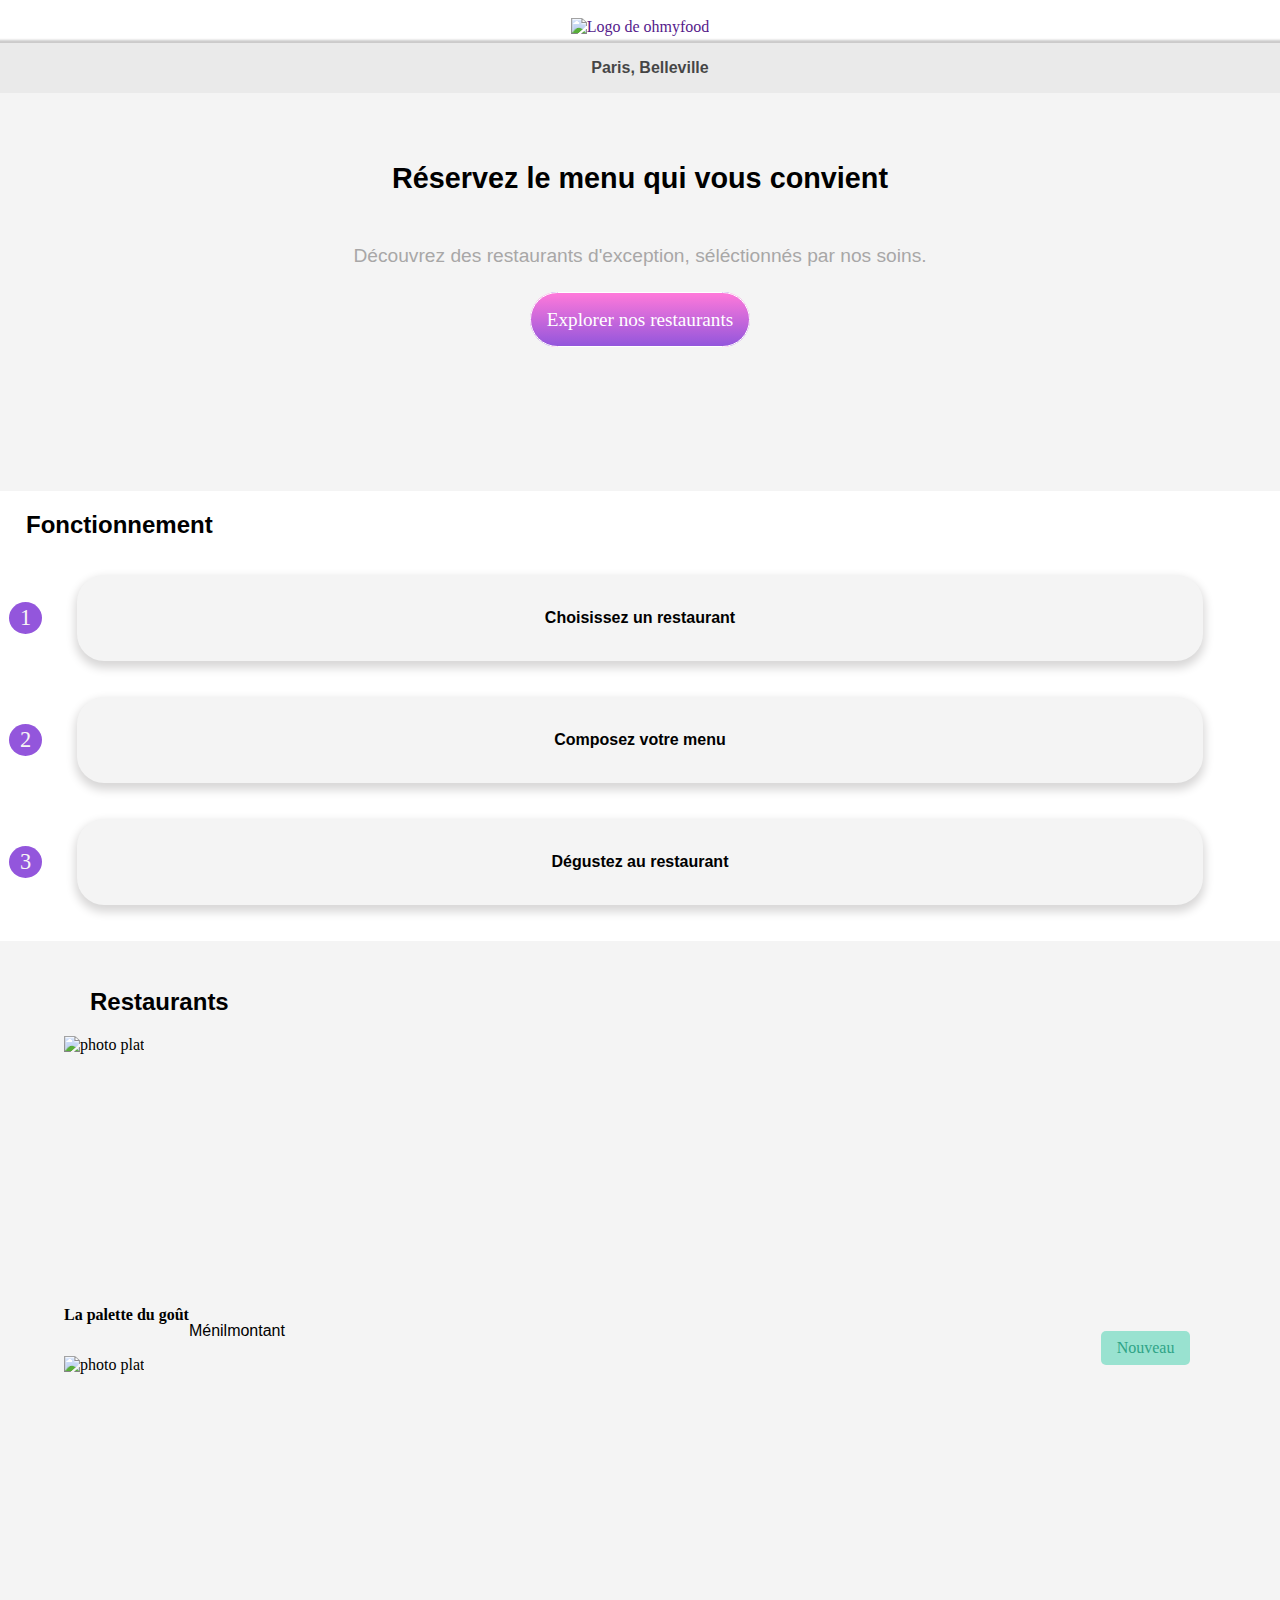
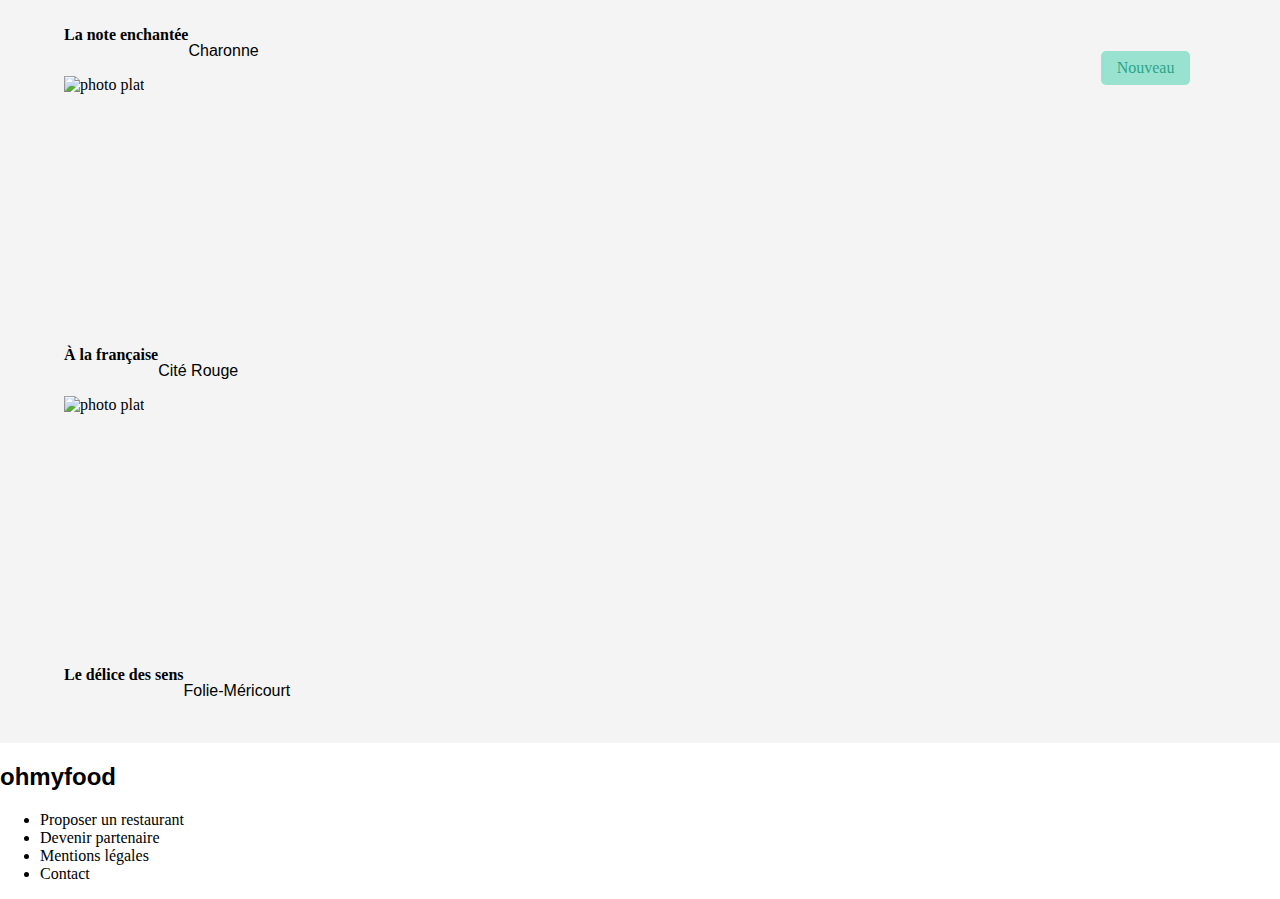
==== index.html @ 2c15b379 "working on accueil" ====
<!DOCTYPE html>
<html lang="fr">
    <head>
        <meta charset="utf-8" />
        <link rel="stylesheet" href="https://cdnjs.cloudflare.com/ajax/libs/font-awesome/5.15.3/css/all.min.css" integrity="sha512-iBBXm8fW90+nuLcSKlbmrPcLa0OT92xO1BIsZ+ywDWZCvqsWgccV3gFoRBv0z+8dLJgyAHIhR35VZc2oM/gI1w==" crossorigin="anonymous"/>
        <link rel="stylesheet" href="styles/styles.css"/>
        <meta name="viewport" content="width=device-width, initial-scale=1.0" />
        <title>ohmyfood</title>
    </head>

                <!-- Logo -->
    <body>
        <div id="container">
            <header>
                <a href="">
                    <div id="logo">
                        <img src="img/ohmyfood@2x.svg" alt="Logo de ohmyfood" />
                    </div>
                </a>
            </header>

            <article id="article1">
                <div id="gps">
                    <i class="fas fa-map-marker-alt"></i>
                    <p>Paris, Belleville</p>
                </div>
                <div id="article1-bloc">
                    <h2>Réservez le menu qui vous convient</h2>
                    <p>Découvrez des restaurants d'exception, séléctionnés par nos soins.</p>
                    <a href="#"><span>Explorer nos restaurants</span></a>
                </div>
            </article>

                    <!-- Partie Fonctionnement -->

            <article id="article2">
                <h2>Fonctionnement</h2>
                <div id="article2-content">
                    <div class="article2-blocs">
                        <div id="article2-bloc1">
                            <span>1</span>
                            <i class="fas fa-mobile-alt"></i>
                            <p>Choisissez un restaurant</p>
                        </div>

                        <div id="article2-bloc2">
                            <span>2</span>
                            <i class="fas fa-list"></i>
                            <p>Composez votre menu</p>
                        </div>
        
                        <div id="article2-bloc3">
                            <span>3</span>
                            <i class="fas fa-store"></i>
                            <p>Dégustez au restaurant</p>
                        </div>

                    </div>
                </div>
            </article>

                    <!-- Restaurants -->

            <article id= "article3">
                <h2>Restaurants</h2>

                <div id="article3-bloc1">
                    <div class="article3-img">
                        <img src="img/img1.jpg" alt="photo plat">
                    </div>
                    <span>Nouveau</span>
                    <div class="article3-legende">
                        <strong>La palette du goût</strong> 
                        <p>Ménilmontant</p> 
                        <i class="far fa-heart"></i>
                    </div>
                </div>

                <div id="article3-bloc2">
                    <div class="article3-img">
                        <img src="img/img2.jpg" alt="photo plat">
                    </div>
                    <span>Nouveau</span>
                    <div class="article3-legende">
                        <strong>La note enchantée</strong>
                        <p>Charonne</p>
                        <i class="far fa-heart"></i>
                    </div>
                </div>

                <div id="article3-bloc3">
                    <div class="article3-img">
                        <img src="img/img3.jpg" alt="photo plat">
                    </div>
                    <div class="article3-legende">
                        <strong>À la française</strong>
                        <p>Cité Rouge</p>
                        <i class="far fa-heart"></i>
                    </div>
                </div>

                <div id="article3-bloc4">
                    <div class="article3-img">
                        <img src="img/img4.jpg" alt="photo plat">
                    </div>
                    <div class="article3-legende">
                        <strong>Le délice des sens</strong>
                        <p>Folie-Méricourt</p>
                        <i class="far fa-heart"></i>
                    </div>
                </div>
            </article>

                    <!-- Footer -->

            <footer>
                <h2>ohmyfood</h2>
                <ul>
                    <li> Proposer un restaurant</li>
                    <li> Devenir partenaire</li>
                    <li>Mentions légales</li>
                    <li>Contact</li>
                </ul>
            </footer>
        </div>
    </body>
</html>
---- styles/styles.css ----
@font-face
{
    font-family: "Shrikhand";
    src: url('fonts/shrikhand/Shrikhand-Regular.otf') format('truetype');
    font-weight: normal;
    font-style: normal;

    font-family: "Roboto";
    src: url('fonts/roboto/Roboto-Regular.ttf') format('truetype');
    font-weight: normal;
    font-style: normal;
}

h2 /*  logo et titres */
{
    font-family: "Shrikhand", arial, sans-serif;
} 

p /* texte */
{
    font-family: "Roboto", arial, sans-serif;
}

a
{
    text-decoration: none;
}

#logo
{
	margin-top: 2vh;
    text-align: center;
}

body
{
    width: 100%;
    margin: 0;
}

#container
{
    width: 100%;
}

#gps
{
    display: flex;
    justify-content: center;
    background: #EAEAEA;
    font-weight: bold;
    margin-top: 7px;
    box-shadow: 2px 4px 2px 7px #cbcaca;
}

#article1 .fas 
{
    line-height: 48px;
    margin-right: 20px;
}

#article1 p, #article1 .fas
{
    opacity: 0.7;
}

#article1-bloc
{
	background: #f4f4f4;
    padding-top: 20px;
    height: 42vh;
    font-size: 1.2em;
    text-align: center;
}

#article1-bloc h2
{
    padding: 2vw;
}

#article1-bloc p
{
    margin-bottom: 42px;
    color: #898787;
}

#article1-bloc span
{
    border: 1px solid;
    border-radius: 50px;
    padding: 16px;
    background: linear-gradient(0deg, #9356DC, #FF79DA);
    color: white;
}

#article2 h2
{
    margin-left: 26px;
}

#article2-content span 
{
	position: absolute;
	left: 9px;
	background: #9356DC;
	border-radius: 50%;
	color: #f8f5f5;
	font-size: 1.4em;
	padding: 3px 11px 3px 11px;
}

#article2-content .fas
{
	font-size: 1.5em;
	opacity: 0.5;
	left: 17vw;
	position: absolute;
}

#article2-content p
{
    font-weight: bold;
}

#article2-bloc1, #article2-bloc2, #article2-bloc3 
{
	background: #f4f4f4;
	margin: 4vh 6vw;
	padding: 2vh;
	border-radius: 27px;
	display: flex;
	justify-content: center;
	align-items: center;
	cursor: pointer;
	box-shadow: 0px 5px 10px 2px #d8d7d7;
}

#article2-bloc1:hover , #article2-bloc2:hover , #article2-bloc3:hover 
{
	background-color: #e4d5f6;
	box-shadow: 0px 5px 10px 2px #a6a3a3;
}

#article3 
{
    background: #f4f4f4 ;
    padding: 3vh 5vw;
}

#article3 h2
{
    margin-left: 26px;
}

.article3-img
{
    border-top-left-radius: 13px;
    border-top-right-radius: 13px;
    width: 100%;
    height: 30vh;
}

#article3 img
{
    width: 100%;
    height: 100%;
    object-fit: cover;
}

#article3 span
{
   background: #99E2D0;
	position: absolute;
	right: 7%;
	margin-top: 2%;
	color: #2fa487;
	padding: 0.5rem 1rem;
	border-radius: 5px;
}

.article3-legende
{
    display: flex;
}
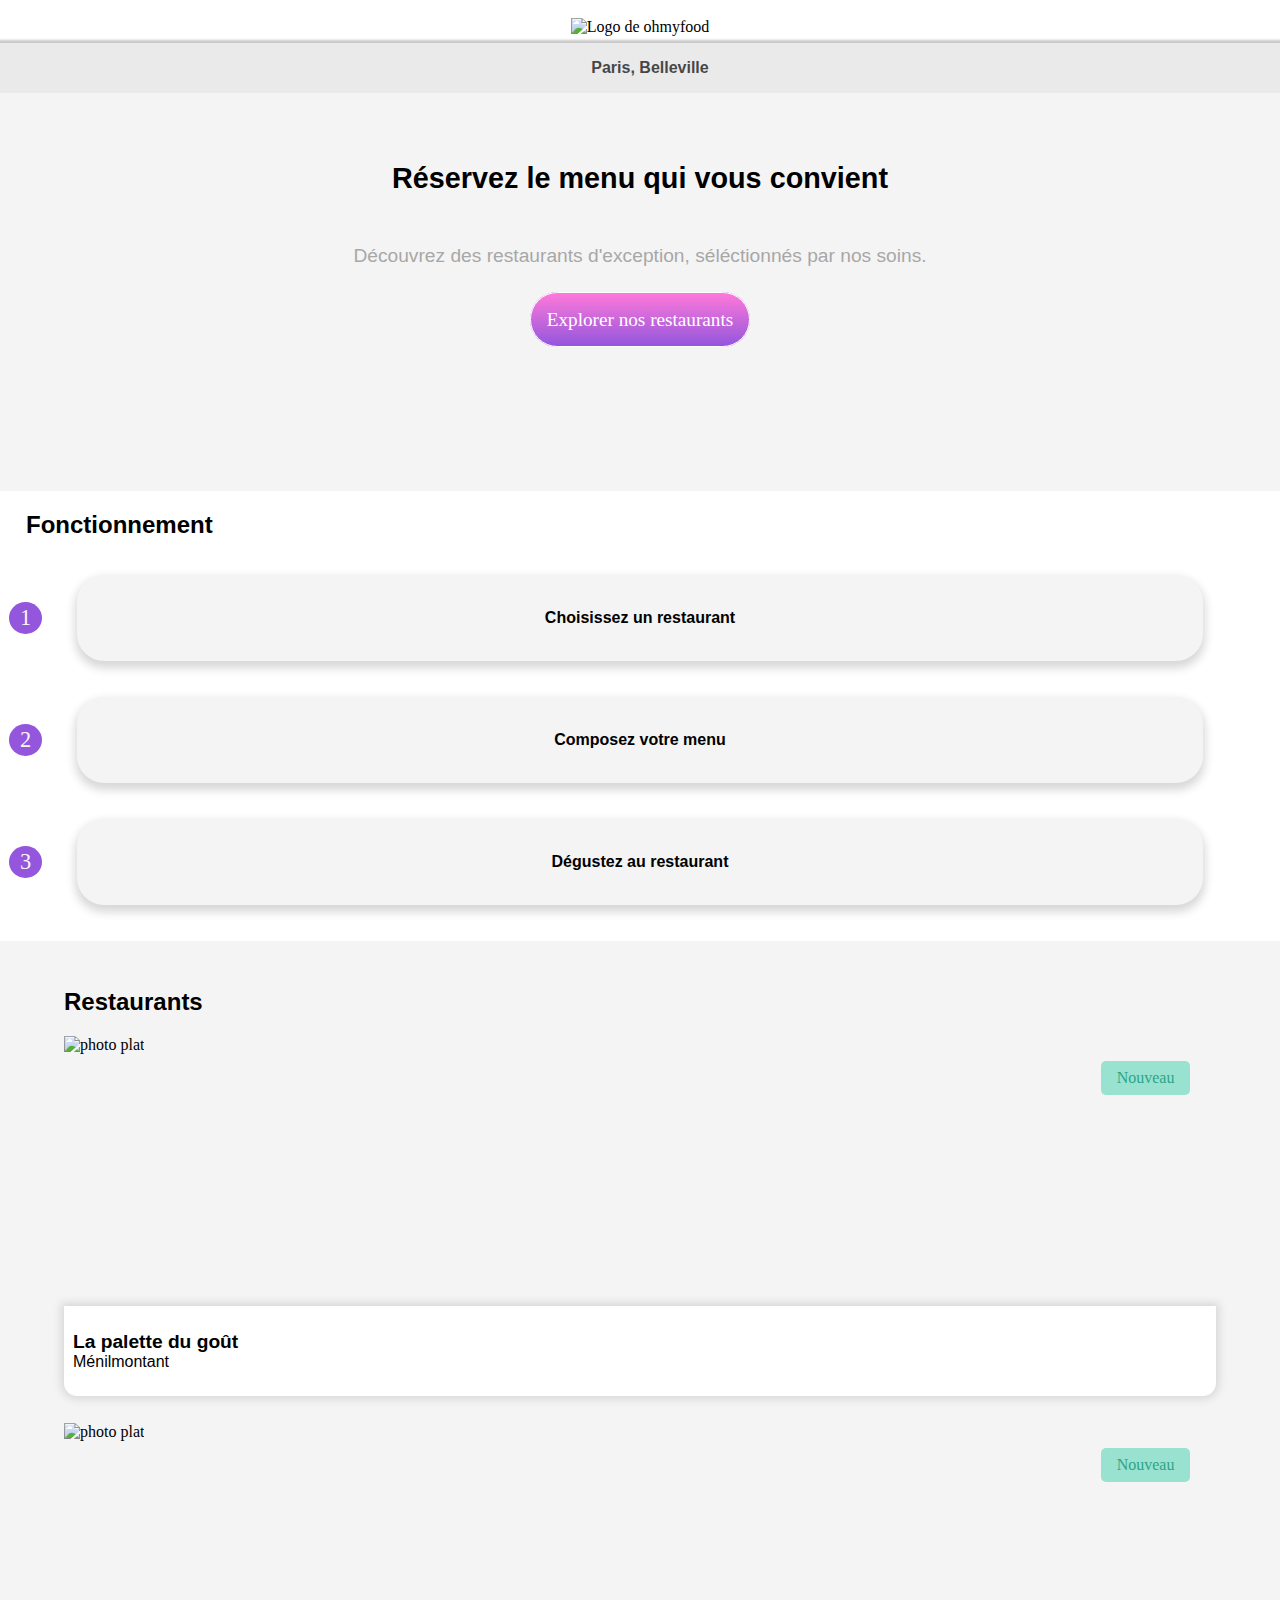
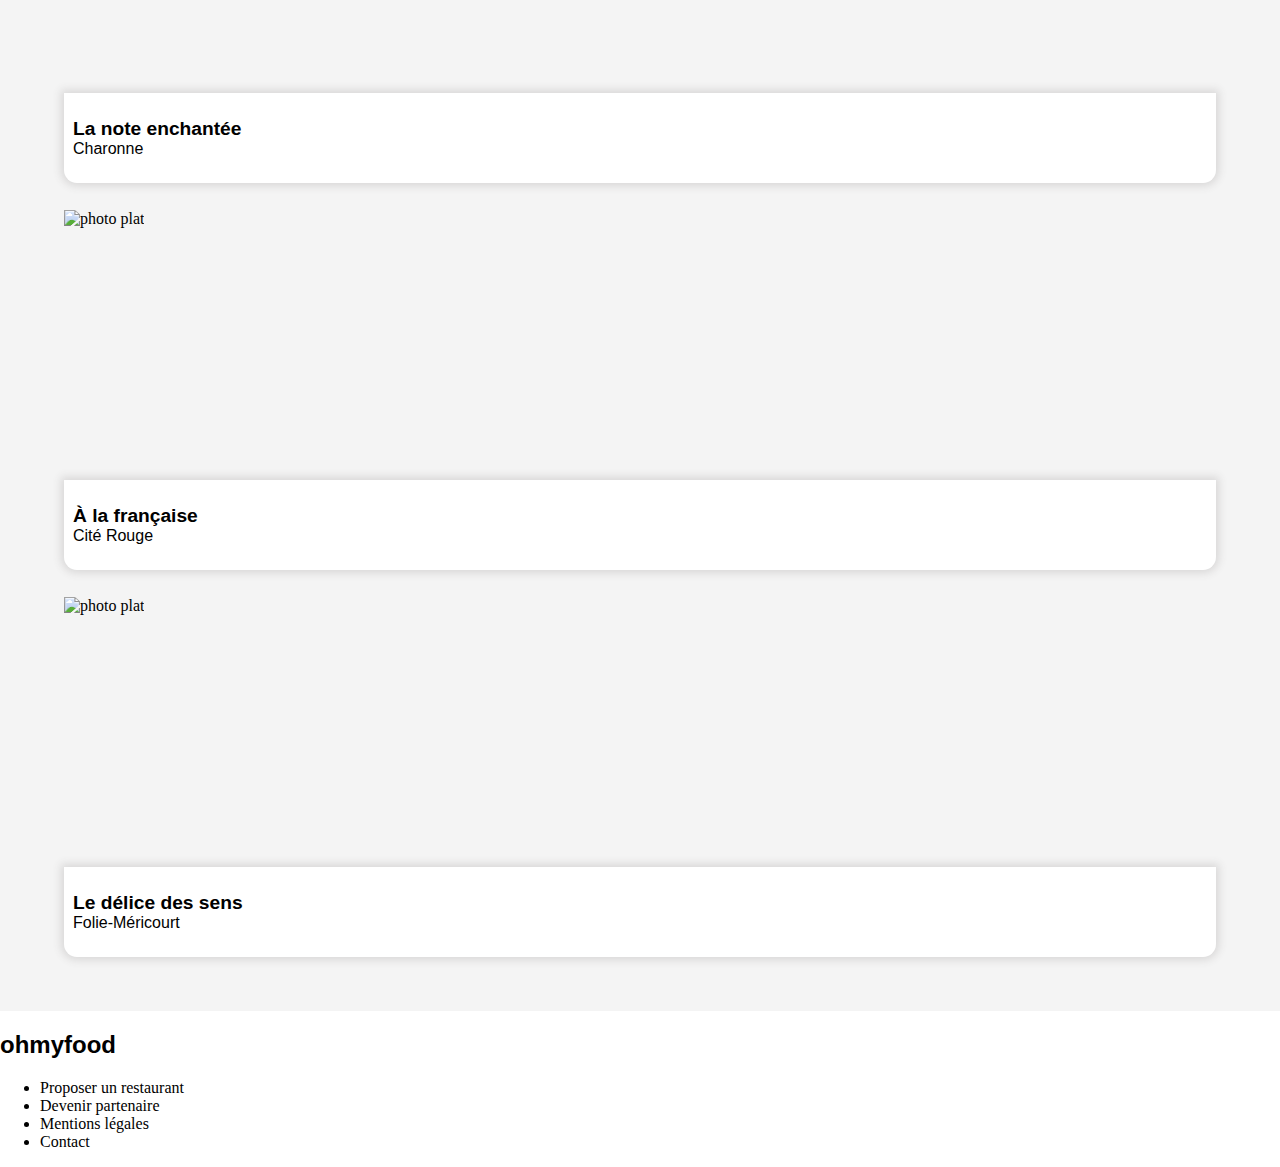
==== commit 7eb35582: "acceuil almost done" ====
--- a/index.html
+++ b/index.html
@@ -65,49 +65,69 @@
                 <h2>Restaurants</h2>
 
                 <div id="article3-bloc1">
-                    <div class="article3-img">
-                        <img src="img/img1.jpg" alt="photo plat">
-                    </div>
-                    <span>Nouveau</span>
-                    <div class="article3-legende">
-                        <strong>La palette du goût</strong> 
-                        <p>Ménilmontant</p> 
-                        <i class="far fa-heart"></i>
-                    </div>
+                    <a href="#">
+                        <div class="article3-img">
+                            <span class="nouveau">Nouveau</span>
+                            <img src="img/img1.jpg" alt="photo plat">
+                        </div>
+                        <div class="article3-legende">
+                            <p class="legende-text">
+                                <strong>La palette du goût</strong> 
+                                </br>
+                                Ménilmontant
+                            </p> 
+                            <div class="heart"><i class="far fa-heart"></i></div>
+                        </div>
+                    </a>
                 </div>
 
                 <div id="article3-bloc2">
-                    <div class="article3-img">
-                        <img src="img/img2.jpg" alt="photo plat">
-                    </div>
-                    <span>Nouveau</span>
-                    <div class="article3-legende">
-                        <strong>La note enchantée</strong>
-                        <p>Charonne</p>
-                        <i class="far fa-heart"></i>
-                    </div>
+                    <a href="#">
+                        <div class="article3-img">
+                            <span class="nouveau">Nouveau</span>
+                            <img src="img/img2.jpg" alt="photo plat">
+                        </div>
+                        <div class="article3-legende">
+                            <p class="legende-text">
+                                <strong>La note enchantée</strong>
+                                </br>
+                                Charonne
+                            </p>
+                            <div class="heart"><i class="far fa-heart"></i></div>
+                        </div>
+                    </a>    
                 </div>
 
                 <div id="article3-bloc3">
-                    <div class="article3-img">
-                        <img src="img/img3.jpg" alt="photo plat">
-                    </div>
-                    <div class="article3-legende">
-                        <strong>À la française</strong>
-                        <p>Cité Rouge</p>
-                        <i class="far fa-heart"></i>
-                    </div>
+                    <a href="#">
+                        <div class="article3-img">
+                            <img src="img/img3.jpg" alt="photo plat">
+                        </div>
+                        <div class="article3-legende">
+                            <p class="legende-text">
+                                <strong>À la française</strong>
+                                </br>
+                                Cité Rouge
+                            </p>
+                            <div class="heart"><i class="far fa-heart"></i></div>
+                        </div>
+                    </a>
                 </div>
 
                 <div id="article3-bloc4">
-                    <div class="article3-img">
-                        <img src="img/img4.jpg" alt="photo plat">
-                    </div>
-                    <div class="article3-legende">
-                        <strong>Le délice des sens</strong>
-                        <p>Folie-Méricourt</p>
-                        <i class="far fa-heart"></i>
-                    </div>
+                    <a href="#">
+                        <div class="article3-img">
+                            <img src="img/img4.jpg" alt="photo plat">
+                        </div>
+                        <div class="article3-legende">
+                            <p class="legende-text">
+                                <strong>Le délice des sens</strong>
+                                </br>
+                                Folie-Méricourt
+                            </p>
+                            <div class="heart"><i class="far fa-heart"></i></div>
+                        </div>
+                    </a>
                 </div>
             </article>
 
--- a/styles/styles.css
+++ b/styles/styles.css
@@ -24,6 +24,7 @@
 a
 {
     text-decoration: none;
+    color: black;
 }
 
 #logo
@@ -147,9 +148,9 @@
     padding: 3vh 5vw;
 }
 
-#article3 h2
-{
-    margin-left: 26px;
+#article3-bloc1, #article3-bloc2, #article3-bloc3, #article3-bloc4
+{
+    margin-bottom: 3vh;
 }
 
 .article3-img
@@ -167,7 +168,7 @@
     object-fit: cover;
 }
 
-#article3 span
+#article3-bloc1 .nouveau, #article3-bloc2 .nouveau
 {
    background: #99E2D0;
 	position: absolute;
@@ -178,7 +179,28 @@
 	border-radius: 5px;
 }
 
-.article3-legende
-{
-    display: flex;
-}+.article3-legende 
+{
+	display: flex;
+    justify-content: space-between;
+	padding: 1vh;
+    align-items: center;
+	background: white;
+    font-weight: 1.5em;
+	border-radius: 0 0 13px 13px;
+	box-shadow: 0px 0px 8px 3px #d8d7d7;
+}
+
+.article3-legende .heart
+{
+    position: relative;
+    padding-right: 6vw;
+    font-size: 1.7em;
+}
+
+.article3-legende strong
+{
+    font-weight: bold;
+    font-size: 1.2em;
+}
+
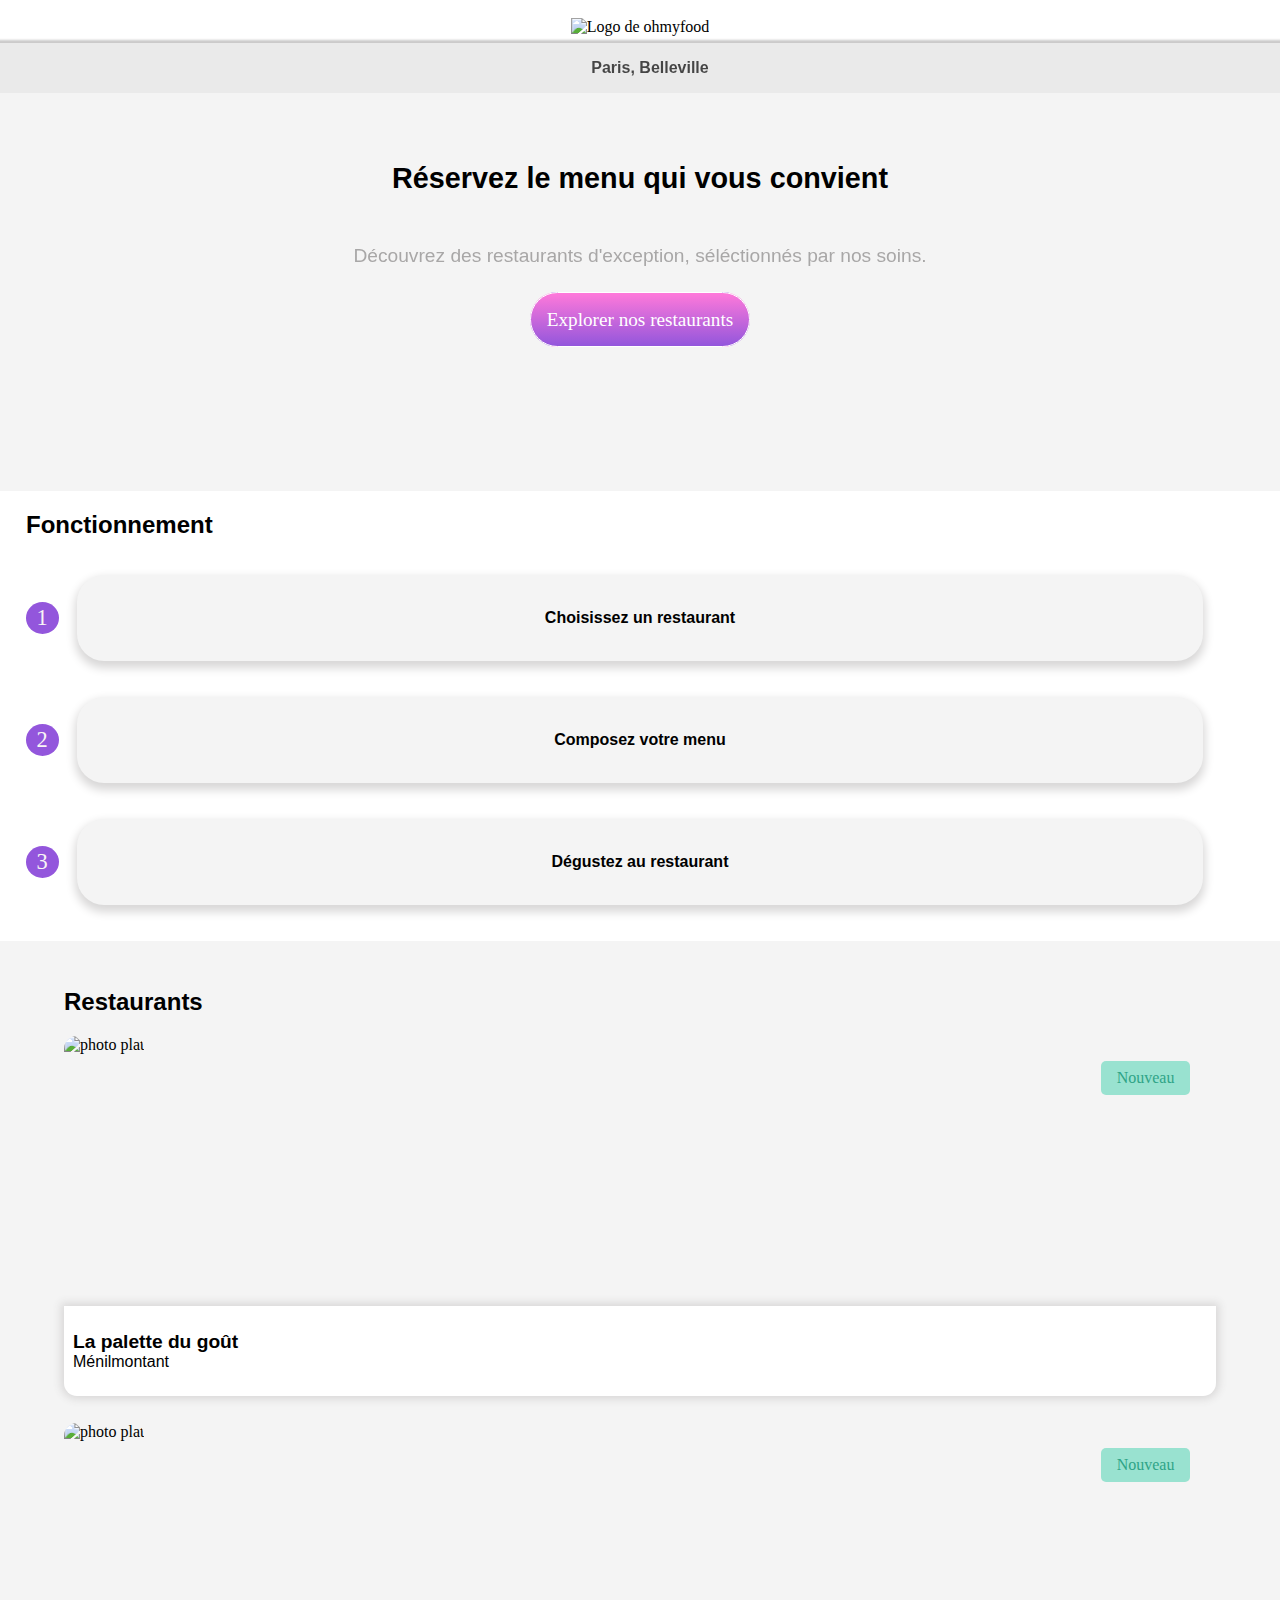
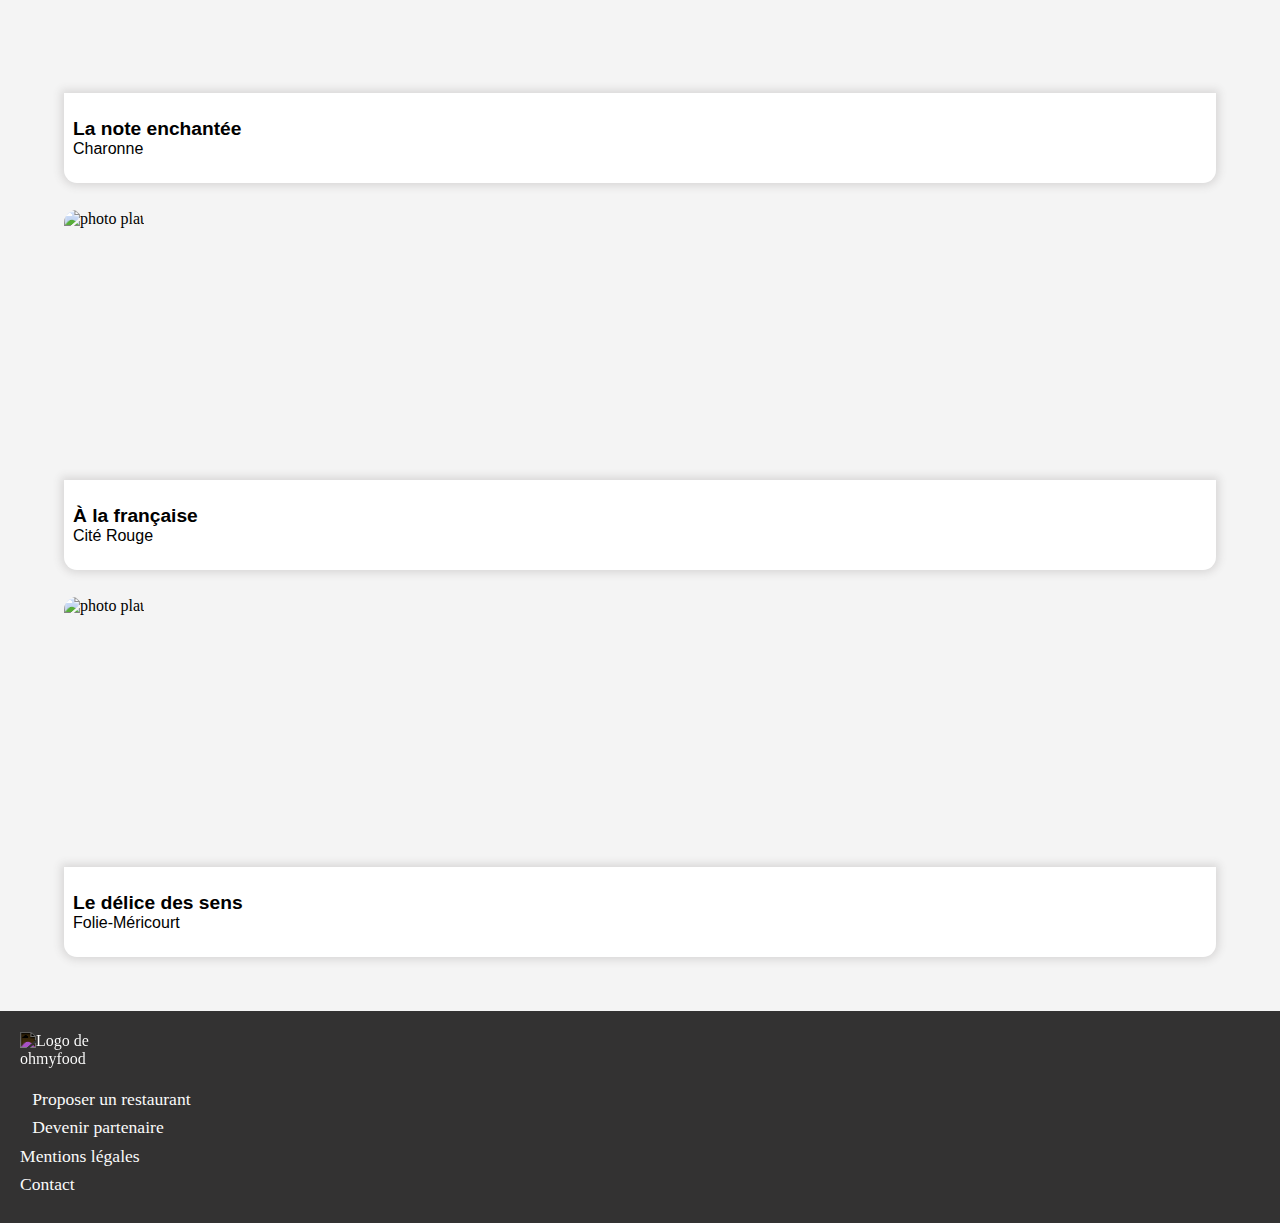
==== commit 9cea2939: "finished acceuil" ====
--- a/index.html
+++ b/index.html
@@ -134,13 +134,15 @@
                     <!-- Footer -->
 
             <footer>
-                <h2>ohmyfood</h2>
-                <ul>
-                    <li> Proposer un restaurant</li>
-                    <li> Devenir partenaire</li>
-                    <li>Mentions légales</li>
-                    <li>Contact</li>
-                </ul>
+                <div id="image"> <img src="img/ohmyfood@2x.svg" alt="Logo de ohmyfood" /> </div>
+                <a href="#">
+                    <ul>
+                        <li><i class="fas fa-utensils"></i>Proposer un restaurant</li>
+                        <li><i class="fas fa-hands-helping"></i>Devenir partenaire</li>
+                        <li>Mentions légales</li>
+                        <li>Contact</li>
+                    </ul>
+                </a>
             </footer>
         </div>
     </body>
--- a/styles/styles.css
+++ b/styles/styles.css
@@ -102,7 +102,7 @@
 #article2-content span 
 {
 	position: absolute;
-	left: 9px;
+	left: 2%;
 	background: #9356DC;
 	border-radius: 50%;
 	color: #f8f5f5;
@@ -155,8 +155,6 @@
 
 .article3-img
 {
-    border-top-left-radius: 13px;
-    border-top-right-radius: 13px;
     width: 100%;
     height: 30vh;
 }
@@ -166,6 +164,7 @@
     width: 100%;
     height: 100%;
     object-fit: cover;
+    border-radius: 13px 13px 0 0;
 }
 
 #article3-bloc1 .nouveau, #article3-bloc2 .nouveau
@@ -204,3 +203,36 @@
     font-size: 1.2em;
 }
 
+footer
+{
+    background: #333232;
+    padding: 21px 0px 8px 20px;
+}
+
+footer #image
+{
+    width: 6em;
+    filter: invert(1);
+}
+
+footer img
+{
+    width: 100%;
+}
+
+footer ul
+{
+    color: rgb(250, 250, 250);
+    text-decoration: none;
+    list-style-type: none;
+    padding: 0;
+    font-size: 1.1em;
+    line-height: 1.6;
+}
+
+footer .fas
+{
+    font-size: 0.7em;
+    margin-right: 1em;
+    width: 1em;
+}
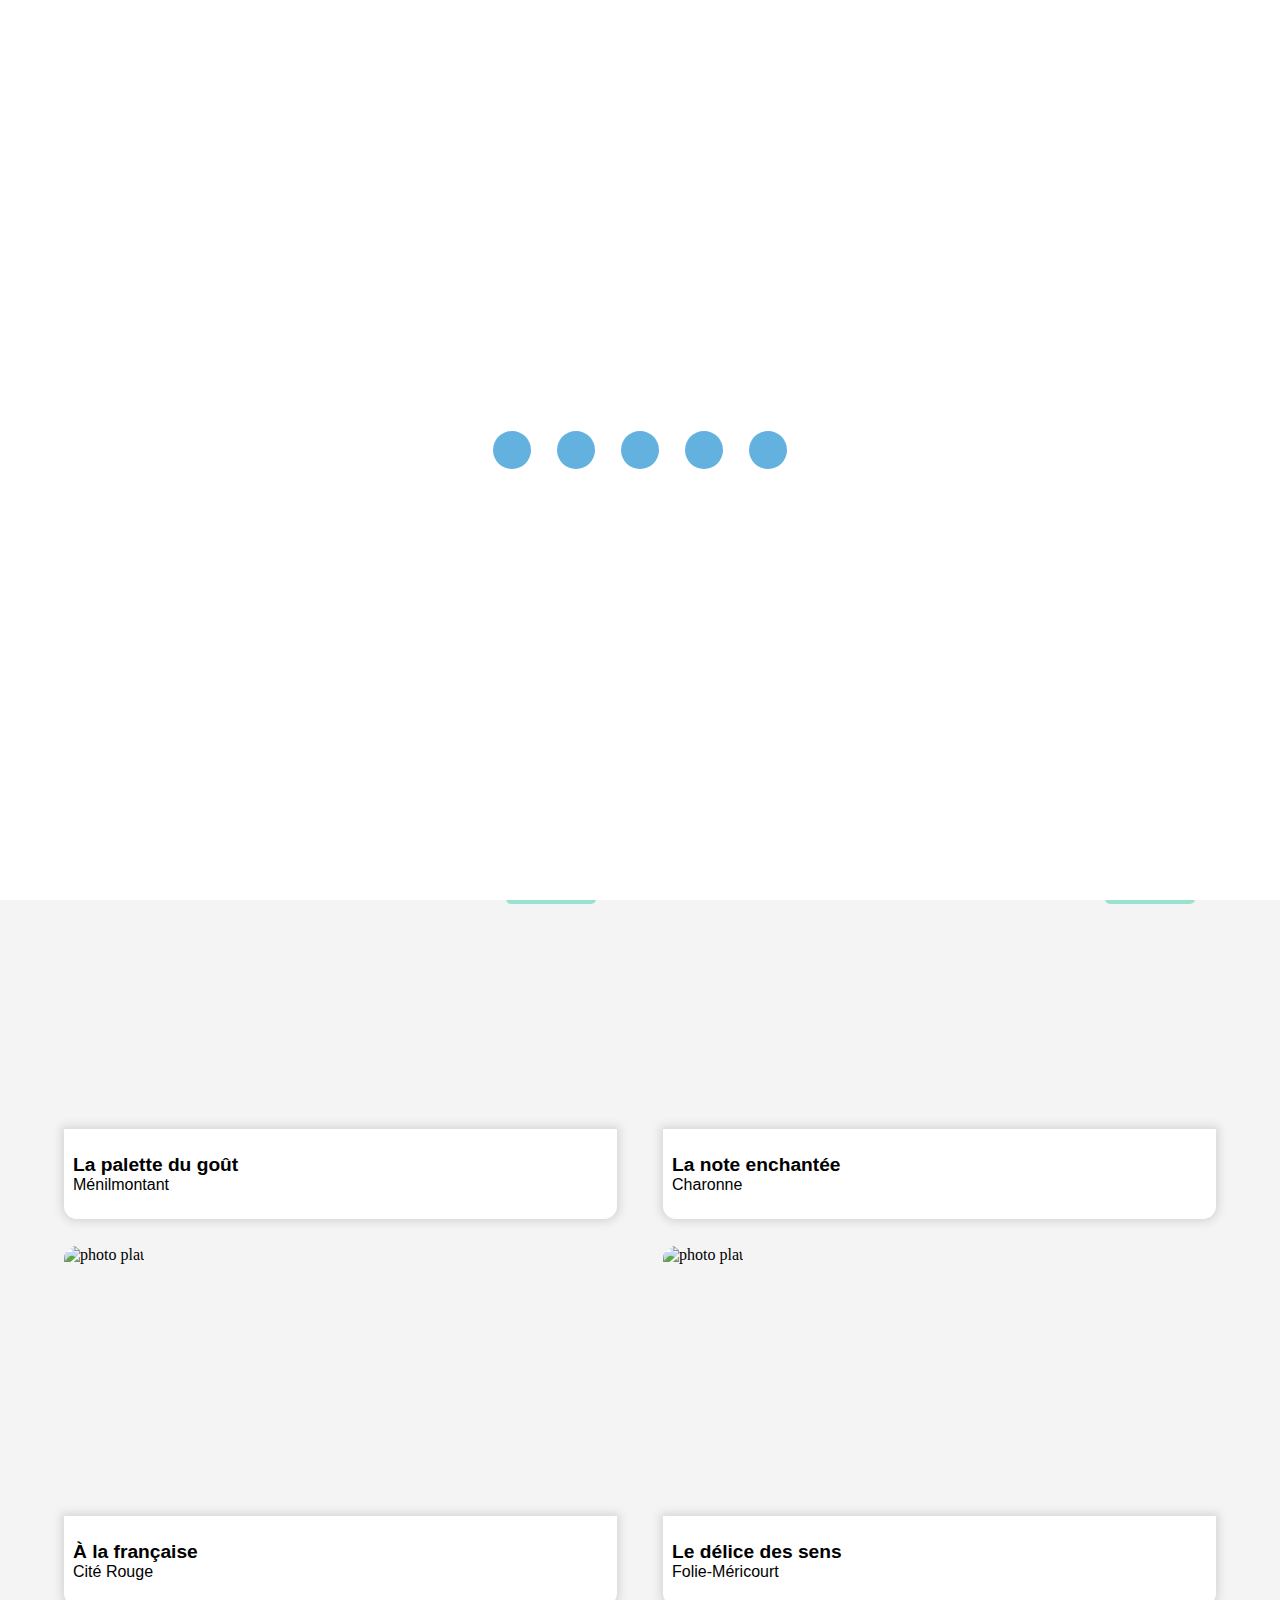
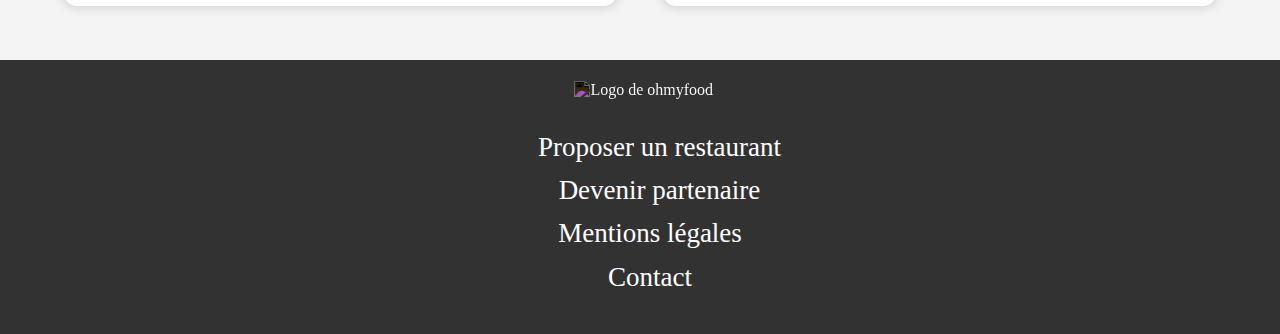
==== commit e80c3b35: "animations almost done" ====
--- a/index.html
+++ b/index.html
@@ -10,6 +10,17 @@
 
                 <!-- Logo -->
     <body>
+
+         <!-- Loading Spinner -->
+
+        <div class="loading-spinner">
+            <div class="spinner-content"></div>
+            <div class="spinner-content"></div>
+            <div class="spinner-content"></div>
+            <div class="spinner-content"></div>
+            <div class="spinner-content"></div>
+          </div>
+
         <div id="container">
             <header>
                 <a href="">
@@ -35,99 +46,110 @@
 
             <article id="article2">
                 <h2>Fonctionnement</h2>
-                <div id="article2-content">
                     <div class="article2-blocs">
-                        <div id="article2-bloc1">
+                        <div class="article2-bloc">
                             <span>1</span>
                             <i class="fas fa-mobile-alt"></i>
                             <p>Choisissez un restaurant</p>
                         </div>
 
-                        <div id="article2-bloc2">
+                        <div class="article2-bloc">
                             <span>2</span>
                             <i class="fas fa-list"></i>
                             <p>Composez votre menu</p>
                         </div>
-        
-                        <div id="article2-bloc3">
+
+                        <div class="article2-bloc">
                             <span>3</span>
                             <i class="fas fa-store"></i>
                             <p>Dégustez au restaurant</p>
                         </div>
-
                     </div>
-                </div>
             </article>
 
                     <!-- Restaurants -->
 
             <article id= "article3">
                 <h2>Restaurants</h2>
+                <div id="article3-flexcontent">
+                    
+                    <div id="article3-bloc1">
+                        <a href="restaurants/palette-du-gout.html">
+                            <div class="article3-img">
+                                <span class="nouveau">Nouveau</span>
+                                <img src="img/img1.jpg" alt="photo plat">
+                            </div>
+                            <div class="article3-legende">
+                                <p class="legende-text">
+                                    <strong>La palette du goût</strong> 
+                                    </br>
+                                    Ménilmontant
+                                </p> 
+                                <div class="heart">
+                                    <i class="far fa-heart empty-heart" aria-hidden="true"></i>
+                                    <i class="fas fa-heart full-heart" aria-hidden="true"></i>
+                                </div>
+                            </div>
+                        </a>
+                    </div>
 
-                <div id="article3-bloc1">
-                    <a href="#">
-                        <div class="article3-img">
-                            <span class="nouveau">Nouveau</span>
-                            <img src="img/img1.jpg" alt="photo plat">
-                        </div>
-                        <div class="article3-legende">
-                            <p class="legende-text">
-                                <strong>La palette du goût</strong> 
-                                </br>
-                                Ménilmontant
-                            </p> 
-                            <div class="heart"><i class="far fa-heart"></i></div>
-                        </div>
-                    </a>
-                </div>
+                    <div id="article3-bloc2">
+                        <a href="restaurants/note-enchantee.html">
+                            <div class="article3-img">
+                                <span class="nouveau">Nouveau</span>
+                                <img src="img/img2.jpg" alt="photo plat">
+                            </div>
+                            <div class="article3-legende">
+                                <p class="legende-text">
+                                    <strong>La note enchantée</strong>
+                                    </br>
+                                    Charonne
+                                </p>
+                                <div class="heart">
+                                    <i class="far fa-heart empty-heart" aria-hidden="true"></i>
+                                    <i class="fas fa-heart full-heart" aria-hidden="true"></i>
+                                </div>
+                            </div>
+                        </a>    
+                    </div>
 
-                <div id="article3-bloc2">
-                    <a href="#">
-                        <div class="article3-img">
-                            <span class="nouveau">Nouveau</span>
-                            <img src="img/img2.jpg" alt="photo plat">
-                        </div>
-                        <div class="article3-legende">
-                            <p class="legende-text">
-                                <strong>La note enchantée</strong>
-                                </br>
-                                Charonne
-                            </p>
-                            <div class="heart"><i class="far fa-heart"></i></div>
-                        </div>
-                    </a>    
-                </div>
-
-                <div id="article3-bloc3">
-                    <a href="#">
-                        <div class="article3-img">
-                            <img src="img/img3.jpg" alt="photo plat">
-                        </div>
-                        <div class="article3-legende">
-                            <p class="legende-text">
-                                <strong>À la française</strong>
-                                </br>
-                                Cité Rouge
-                            </p>
-                            <div class="heart"><i class="far fa-heart"></i></div>
-                        </div>
-                    </a>
-                </div>
-
-                <div id="article3-bloc4">
-                    <a href="#">
-                        <div class="article3-img">
-                            <img src="img/img4.jpg" alt="photo plat">
-                        </div>
-                        <div class="article3-legende">
-                            <p class="legende-text">
-                                <strong>Le délice des sens</strong>
-                                </br>
-                                Folie-Méricourt
-                            </p>
-                            <div class="heart"><i class="far fa-heart"></i></div>
-                        </div>
-                    </a>
+                    <div id="article3-bloc3">
+                        <a href="restaurants/la-française.html">
+                            <div class="article3-img">
+                                <img src="img/img3.jpg" alt="photo plat">
+                            </div>
+                            <div class="article3-legende">
+                                <p class="legende-text">
+                                    <strong>À la française</strong>
+                                    </br>
+                                    Cité Rouge
+                                </p>
+                                <div class="heart">
+                                    <i class="far fa-heart empty-heart" aria-hidden="true"></i>
+                                    <i class="fas fa-heart full-heart" aria-hidden="true"></i>
+                                </div>
+                            </div>
+                        </a>
+                    </div>
+                
+                    <div id="article3-bloc4">
+                        <a href="restaurants/delice-des-sens.html">
+                            <div class="article3-img">
+                                <img src="img/img4.jpg" alt="photo plat">
+                            </div>
+                            <div class="article3-legende">
+                                <p class="legende-text">
+                                    <strong>Le délice des sens</strong>
+                                    </br>
+                                    Folie-Méricourt
+                                </p>
+                                <div class="heart">
+                                    <i class="far fa-heart empty-heart" aria-hidden="true"></i>
+                                    <i class="fas fa-heart full-heart" aria-hidden="true"></i>
+                                </div>
+                            </div>
+                        </a>
+                    </div>
                 </div>
             </article>
 
@@ -135,14 +157,12 @@
 
             <footer>
                 <div id="image"> <img src="img/ohmyfood@2x.svg" alt="Logo de ohmyfood" /> </div>
-                <a href="#">
                     <ul>
-                        <li><i class="fas fa-utensils"></i>Proposer un restaurant</li>
-                        <li><i class="fas fa-hands-helping"></i>Devenir partenaire</li>
-                        <li>Mentions légales</li>
-                        <li>Contact</li>
+                        <li><i class="fas fa-utensils"></i><a href="#">Proposer un restaurant</a></li>
+                        <li><i class="fas fa-hands-helping"></i><a href="#">Devenir partenaire</a></li>
+                        <li><a href="#">Mentions légales</a></li>
+                        <li><a href="mailto:contactohmyfood@gmail.com">Contact</a></li>
                     </ul>
-                </a>
             </footer>
         </div>
     </body>
--- a/styles/styles.css
+++ b/styles/styles.css
@@ -39,9 +39,71 @@
     margin: 0;
 }
 
-#container
-{
+/* Loading spinner animations */
+
+@keyframes scale {
+    0% {
+      transform: scale(1);
+      filter: blur(10px);
+    }
+    50% {
+      transform: scale(0.1);
+      filter: blur(5px);
+    }
+    100% {
+      transform: scale(1);
+    }
+  }
+
+  @keyframes disapear {
+      from {
+          transform: translateX(0px);
+      }
+      to {
+          transform: translate(-9999px);
+      }
+  }
+
+.loading-spinner 
+{
+    display: flex;
+    justify-content: center;
+    align-items: center;
     width: 100%;
+    height: 100%;
+    position: fixed;
+    z-index: 10;
+    background: #FFF;
+    animation: disapear forwards;
+    animation-delay: 2s;
+}
+    
+.spinner-content 
+{
+    margin: 1vw;
+    background-color: rgb(98, 177, 223);
+    width: 3vw;
+    height: 3vw;
+    border-radius: 50%;
+    animation: scale 2000ms 3 300ms;
+}
+.spinner-content:nth-child(2) 
+{
+    animation-delay: 0.2s;
+}
+.spinner-content:nth-child(3) 
+{
+    animation-delay: 0.4s;
+}
+
+.spinner-content:nth-child(4)
+{
+    animation-delay: 0.6s;
+}
+
+.spinner-content:nth-child(5)
+{
+    animation-delay: 0.8s;
 }
 
 #gps
@@ -69,20 +131,20 @@
 {
 	background: #f4f4f4;
     padding-top: 20px;
-    height: 42vh;
+    height: 47vh;
     font-size: 1.2em;
     text-align: center;
 }
 
-#article1-bloc h2
-{
-    padding: 2vw;
+#article1-bloc h2 
+{
+    padding: 0.8em;
 }
 
 #article1-bloc p
 {
     margin-bottom: 42px;
-    color: #898787;
+    color: #807979;
 }
 
 #article1-bloc span
@@ -92,6 +154,13 @@
     padding: 16px;
     background: linear-gradient(0deg, #9356DC, #FF79DA);
     color: white;
+    box-shadow: 0px 3px 4px 2px #bfbdbd;
+}
+
+#article1-bloc span:hover
+{
+    background: linear-gradient(0deg,#9e70d6, #eb92d1);
+    box-shadow: 0px 3px 6px 2px #cac6c6;
 }
 
 #article2 h2
@@ -99,10 +168,10 @@
     margin-left: 26px;
 }
 
-#article2-content span 
+#article2 span 
 {
 	position: absolute;
-	left: 2%;
+	margin-left: -89vw;
 	background: #9356DC;
 	border-radius: 50%;
 	color: #f8f5f5;
@@ -110,21 +179,22 @@
 	padding: 3px 11px 3px 11px;
 }
 
-#article2-content .fas
+#article2 .fas
 {
 	font-size: 1.5em;
 	opacity: 0.5;
-	left: 17vw;
+	left: 6vw;
 	position: absolute;
 }
 
-#article2-content p
+#article2 p
 {
     font-weight: bold;
 }
 
-#article2-bloc1, #article2-bloc2, #article2-bloc3 
-{
+.article2-bloc
+{
+    position: relative;
 	background: #f4f4f4;
 	margin: 4vh 6vw;
 	padding: 2vh;
@@ -136,7 +206,7 @@
 	box-shadow: 0px 5px 10px 2px #d8d7d7;
 }
 
-#article2-bloc1:hover , #article2-bloc2:hover , #article2-bloc3:hover 
+.article2-bloc:hover
 {
 	background-color: #e4d5f6;
 	box-shadow: 0px 5px 10px 2px #a6a3a3;
@@ -151,6 +221,7 @@
 #article3-bloc1, #article3-bloc2, #article3-bloc3, #article3-bloc4
 {
     margin-bottom: 3vh;
+    position: relative;
 }
 
 .article3-img
@@ -169,13 +240,13 @@
 
 #article3-bloc1 .nouveau, #article3-bloc2 .nouveau
 {
-   background: #99E2D0;
-	position: absolute;
-	right: 7%;
-	margin-top: 2%;
-	color: #2fa487;
-	padding: 0.5rem 1rem;
+    background: #99E2D0;
+    margin-top: 2%;
+    padding: 0.5rem 1rem;
+    position: absolute;
+    color: #2fa487;
 	border-radius: 5px;
+    right: 21px;
 }
 
 .article3-legende 
@@ -194,7 +265,30 @@
 {
     position: relative;
     padding-right: 6vw;
-    font-size: 1.7em;
+    font-size: 2vw;
+}
+
+.article3-legende .empty-heart
+{
+    position: relative;
+}
+
+.article3-legende .full-heart
+{
+    right: 1em;
+    bottom: 3.5px;
+    position: absolute;
+    opacity: 0;
+    background: linear-gradient(#FF79DA, #9356DC);
+    background-clip: border-box;
+    -webkit-background-clip: text;
+    -webkit-text-fill-color: transparent;
+}
+
+.article3-legende .full-heart:hover
+{
+    transition: 800ms ease-in-out;
+    opacity: 1;
 }
 
 .article3-legende strong
@@ -230,9 +324,121 @@
     line-height: 1.6;
 }
 
+footer a 
+{
+    color: white;
+}
+
 footer .fas
 {
     font-size: 0.7em;
     margin-right: 1em;
     width: 1em;
 }
+
+@media screen and (min-width: 1280px)
+{
+
+    #container
+    {
+        max-width: 1440px;
+        display: flex;
+        margin: auto;
+        flex-direction: column;
+    }
+
+    #article1
+    {
+        width: 60%;
+        padding: 0 20%;
+        background: #F4F4F4;
+        box-shadow: 2px 2px 2px 0px #cbcaca;
+    }
+
+    #gps 
+    {
+        box-shadow: none;
+        border: ridge;
+        margin-top: 2px;
+    }
+
+    #article1-bloc
+    {
+        height: 42vh;
+    }
+
+    #article1-bloc p 
+    {
+        margin-bottom: 50px;
+    }
+
+    #article1-bloc span 
+    {
+        padding: 18px;
+        font-size: 1.3em;
+    }
+
+    .article2-blocs
+    {
+        display: flex;
+        margin-bottom: 2em;
+    }
+
+    .article2-bloc 
+    {
+        width: 26%;
+        margin-right: -2em;
+    }
+    
+
+    #article2 .fas
+    {
+        position: relative;
+        left: -3vw;
+    }
+
+    #article2 span 
+    {
+        margin-left: -100%;
+    }
+
+    #article2 p {
+        font-size: 1.1em;
+    }
+
+    #article2 h2 
+    {
+        text-align: center;
+        margin: 2em 0 0em;
+    }
+
+    #article3-flexcontent
+    {
+        display: flex;
+        justify-content: space-between;
+        flex-wrap: wrap;
+    }
+
+    .article3-legende .heart 
+    {
+        padding-right: 2vw;
+    }
+
+    #article3-bloc1, #article3-bloc2, #article3-bloc3, #article3-bloc4
+    {
+        min-width: 48%;
+    }
+
+    footer #image 
+    {
+        margin-left: 44%;
+        width: 25vh;
+    }
+
+    footer ul 
+    {
+        text-align: center;
+        font-size: 3vh;
+    }
+} 
+    
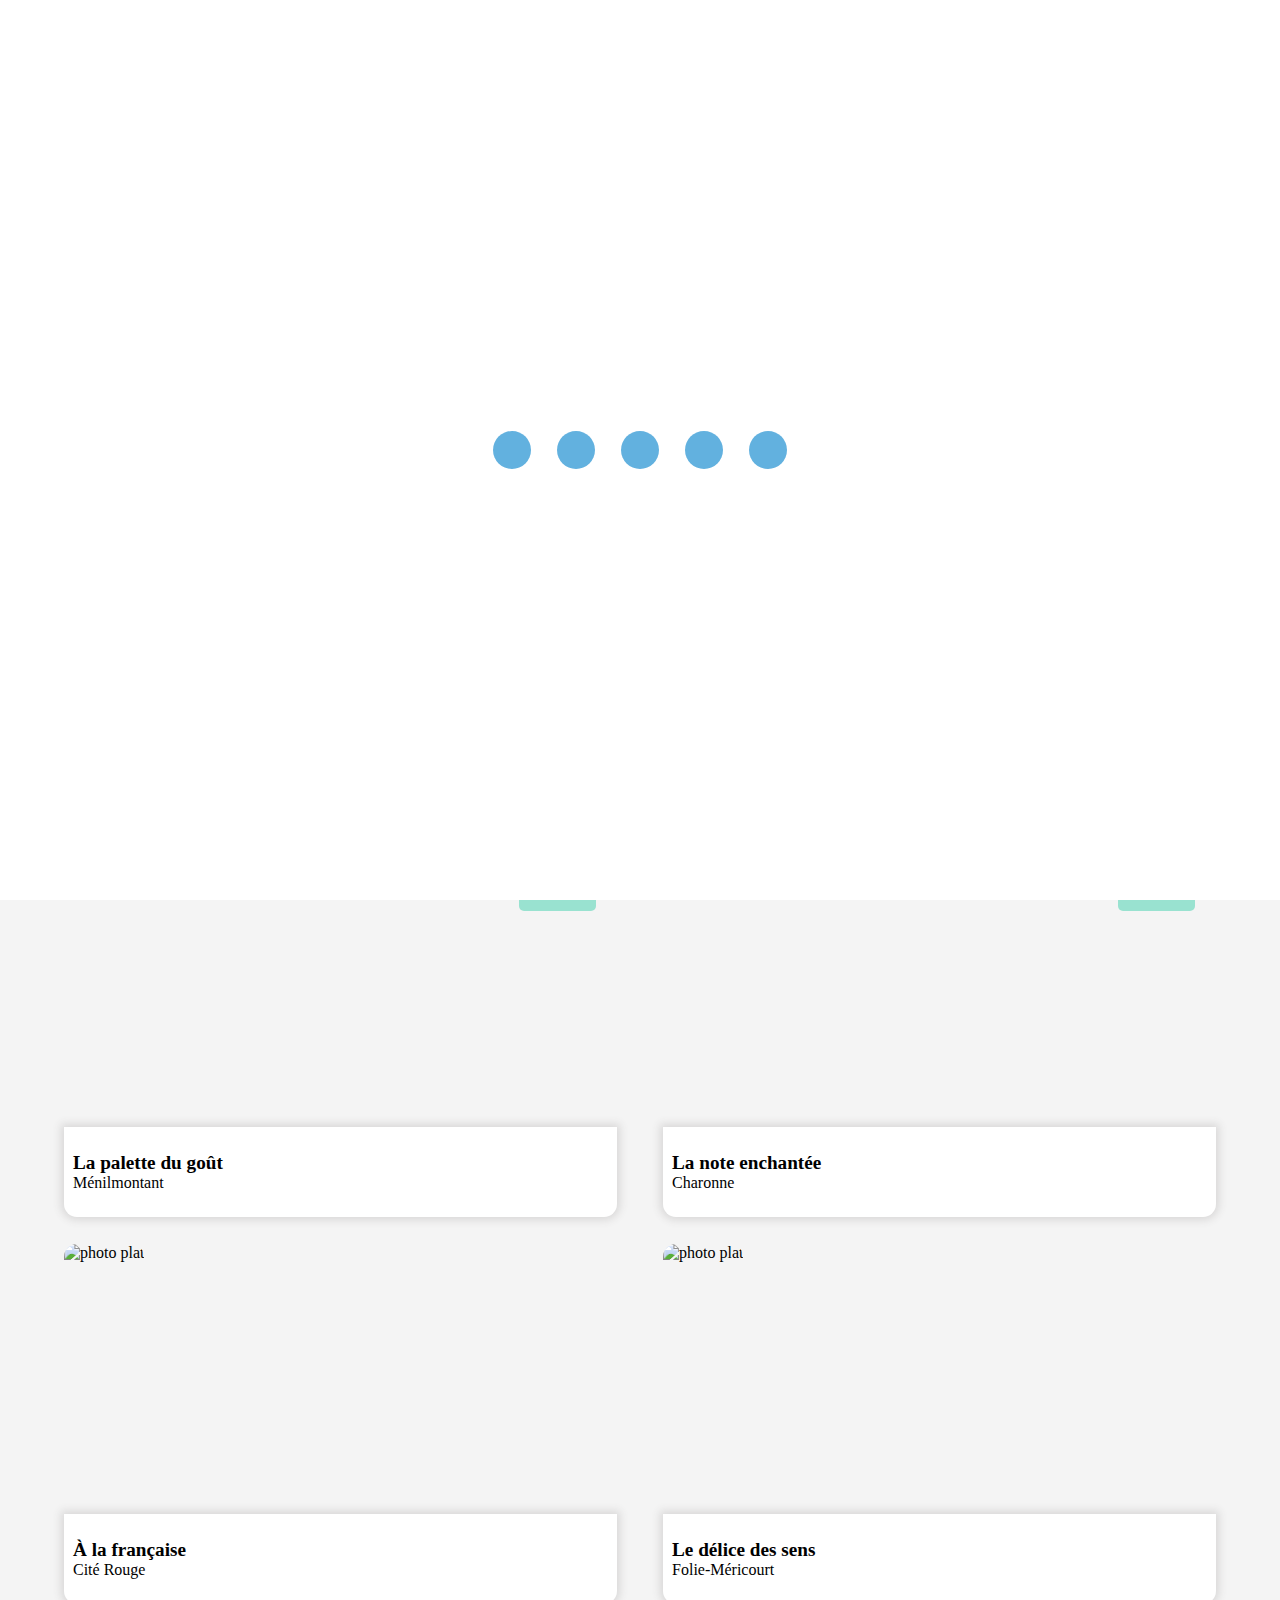
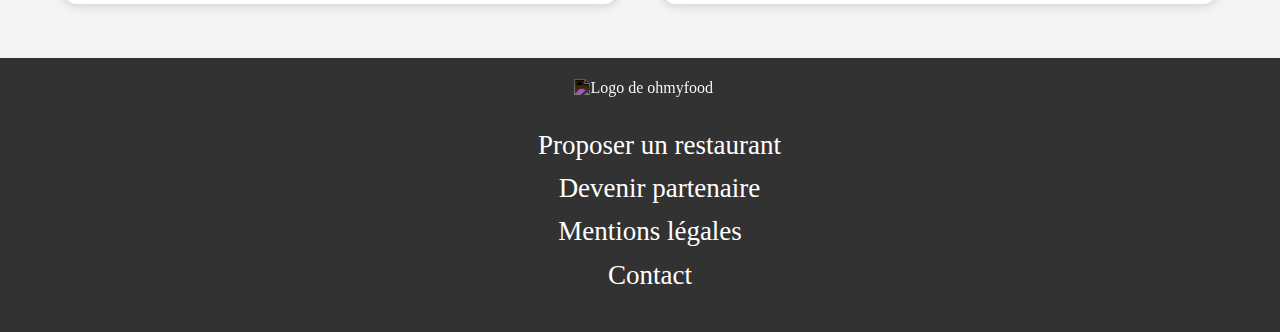
==== commit e2e781d8: "last fixes for complete version" ====
--- a/index.html
+++ b/index.html
@@ -1,169 +1,171 @@
-<!DOCTYPE html>
-<html lang="fr">
-    <head>
-        <meta charset="utf-8" />
-        <link rel="stylesheet" href="https://cdnjs.cloudflare.com/ajax/libs/font-awesome/5.15.3/css/all.min.css" integrity="sha512-iBBXm8fW90+nuLcSKlbmrPcLa0OT92xO1BIsZ+ywDWZCvqsWgccV3gFoRBv0z+8dLJgyAHIhR35VZc2oM/gI1w==" crossorigin="anonymous"/>
-        <link rel="stylesheet" href="styles/styles.css"/>
-        <meta name="viewport" content="width=device-width, initial-scale=1.0" />
-        <title>ohmyfood</title>
-    </head>
-
-                <!-- Logo -->
-    <body>
-
-         <!-- Loading Spinner -->
-
-        <div class="loading-spinner">
-            <div class="spinner-content"></div>
-            <div class="spinner-content"></div>
-            <div class="spinner-content"></div>
-            <div class="spinner-content"></div>
-            <div class="spinner-content"></div>
-          </div>
-
-        <div id="container">
-            <header>
-                <a href="">
-                    <div id="logo">
-                        <img src="img/ohmyfood@2x.svg" alt="Logo de ohmyfood" />
-                    </div>
-                </a>
-            </header>
-
-            <article id="article1">
-                <div id="gps">
-                    <i class="fas fa-map-marker-alt"></i>
-                    <p>Paris, Belleville</p>
-                </div>
-                <div id="article1-bloc">
-                    <h2>Réservez le menu qui vous convient</h2>
-                    <p>Découvrez des restaurants d'exception, séléctionnés par nos soins.</p>
-                    <a href="#"><span>Explorer nos restaurants</span></a>
-                </div>
-            </article>
-
-                    <!-- Partie Fonctionnement -->
-
-            <article id="article2">
-                <h2>Fonctionnement</h2>
-                    <div class="article2-blocs">
-                        <div class="article2-bloc">
-                            <span>1</span>
-                            <i class="fas fa-mobile-alt"></i>
-                            <p>Choisissez un restaurant</p>
-                        </div>
-
-                        <div class="article2-bloc">
-                            <span>2</span>
-                            <i class="fas fa-list"></i>
-                            <p>Composez votre menu</p>
-                        </div>
-
-                        <div class="article2-bloc">
-                            <span>3</span>
-                            <i class="fas fa-store"></i>
-                            <p>Dégustez au restaurant</p>
-                        </div>
-                    </div>
-            </article>
-
-                    <!-- Restaurants -->
-
-            <article id= "article3">
-                <h2>Restaurants</h2>
-                <div id="article3-flexcontent">
-                    
-                    <div id="article3-bloc1">
-                        <a href="restaurants/palette-du-gout.html">
-                            <div class="article3-img">
-                                <span class="nouveau">Nouveau</span>
-                                <img src="img/img1.jpg" alt="photo plat">
-                            </div>
-                            <div class="article3-legende">
-                                <p class="legende-text">
-                                    <strong>La palette du goût</strong> 
-                                    </br>
-                                    Ménilmontant
-                                </p> 
-                                <div class="heart">
-                                    <i class="far fa-heart empty-heart" aria-hidden="true"></i>
-                                    <i class="fas fa-heart full-heart" aria-hidden="true"></i>
-                                </div>
-                            </div>
-                        </a>
-                    </div>
-
-                    <div id="article3-bloc2">
-                        <a href="restaurants/note-enchantee.html">
-                            <div class="article3-img">
-                                <span class="nouveau">Nouveau</span>
-                                <img src="img/img2.jpg" alt="photo plat">
-                            </div>
-                            <div class="article3-legende">
-                                <p class="legende-text">
-                                    <strong>La note enchantée</strong>
-                                    </br>
-                                    Charonne
-                                </p>
-                                <div class="heart">
-                                    <i class="far fa-heart empty-heart" aria-hidden="true"></i>
-                                    <i class="fas fa-heart full-heart" aria-hidden="true"></i>
-                                </div>
-                            </div>
-                        </a>    
-                    </div>
-
-                    <div id="article3-bloc3">
-                        <a href="restaurants/la-française.html">
-                            <div class="article3-img">
-                                <img src="img/img3.jpg" alt="photo plat">
-                            </div>
-                            <div class="article3-legende">
-                                <p class="legende-text">
-                                    <strong>À la française</strong>
-                                    </br>
-                                    Cité Rouge
-                                </p>
-                                <div class="heart">
-                                    <i class="far fa-heart empty-heart" aria-hidden="true"></i>
-                                    <i class="fas fa-heart full-heart" aria-hidden="true"></i>
-                                </div>
-                            </div>
-                        </a>
-                    </div>
-                
-                    <div id="article3-bloc4">
-                        <a href="restaurants/delice-des-sens.html">
-                            <div class="article3-img">
-                                <img src="img/img4.jpg" alt="photo plat">
-                            </div>
-                            <div class="article3-legende">
-                                <p class="legende-text">
-                                    <strong>Le délice des sens</strong>
-                                    </br>
-                                    Folie-Méricourt
-                                </p>
-                                <div class="heart">
-                                    <i class="far fa-heart empty-heart" aria-hidden="true"></i>
-                                    <i class="fas fa-heart full-heart" aria-hidden="true"></i>
-                                </div>
-                            </div>
-                        </a>
-                    </div>
-                </div>
-            </article>
-
-                    <!-- Footer -->
-
-            <footer>
-                <div id="image"> <img src="img/ohmyfood@2x.svg" alt="Logo de ohmyfood" /> </div>
-                    <ul>
-                        <li><i class="fas fa-utensils"></i><a href="#">Proposer un restaurant</a></li>
-                        <li><i class="fas fa-hands-helping"></i><a href="#">Devenir partenaire</a></li>
-                        <li><a href="#">Mentions légales</a></li>
-                        <li><a href="mailto:contactohmyfood@gmail.com">Contact</a></li>
-                    </ul>
-            </footer>
-        </div>
-    </body>
+<!DOCTYPE html>
+<html lang="fr">
+    <head>
+        <meta charset="utf-8" />
+        <link rel="stylesheet" href="https://cdnjs.cloudflare.com/ajax/libs/font-awesome/5.15.3/css/all.min.css" integrity="sha512-iBBXm8fW90+nuLcSKlbmrPcLa0OT92xO1BIsZ+ywDWZCvqsWgccV3gFoRBv0z+8dLJgyAHIhR35VZc2oM/gI1w==" crossorigin="anonymous"/>
+        <link rel="stylesheet" href="styles/styles.css"/>
+        <meta name="viewport" content="width=device-width, initial-scale=1.0" />
+        <title>ohmyfood</title>
+    </head>
+
+    <body>
+
+        <!-- Loading Spinner -->
+
+        <div class="loading-spinner">
+            <div class="spinner-content"></div>
+            <div class="spinner-content"></div>
+            <div class="spinner-content"></div>
+            <div class="spinner-content"></div>
+            <div class="spinner-content"></div>
+        </div>
+
+        <!-- Logo -->
+
+        <div id="container">
+            <header>
+                <a href="">
+                    <div id="logo">
+                        <img src="img/ohmyfood@2x.svg" alt="Logo de ohmyfood" />
+                    </div>
+                </a>
+            </header>
+
+        <!-- Bloc top page -->
+
+            <article id="premier-bloc">
+                <div id="gps">
+                    <i class="fas fa-map-marker-alt"></i>
+                    <p>Paris, Belleville</p>
+                </div>
+                <div id="premier-bloc-contenu">
+                    <h2>Réservez le menu qui vous convient</h2>
+                    <p>Découvrez des restaurants d'exception, séléctionnés par nos soins.</p>
+                    <a href="#"><span>Explorer nos restaurants</span></a>
+                </div>
+            </article>
+
+        <!-- Partie Fonctionnement -->
+
+            <article id="fonctionnement">
+                <h2>Fonctionnement</h2>
+                <div class="fonctionnement-blocs">
+                    <div class="fonctionnement-bloc">
+                        <span>1</span>
+                        <i class="fas fa-mobile-alt"></i>
+                        <p>Choisissez un restaurant</p>
+                    </div>
+
+                    <div class="fonctionnement-bloc">
+                        <span>2</span>
+                        <i class="fas fa-list"></i>
+                        <p>Composez votre menu</p>
+                    </div>
+
+                    <div class="fonctionnement-bloc">
+                        <span>3</span>
+                        <i class="fas fa-store"></i>
+                        <p>Dégustez au restaurant</p>
+                    </div>
+                </div>
+            </article>
+
+        <!-- Restaurants -->
+
+            <article id= "restaurants">
+                <h2>Restaurants</h2>
+                <div id="restaurants-flexcontent">
+                    <div id="restaurants-bloc1">
+                        <a href="restaurants/palette-du-gout.html">
+                            <div class="restaurants-img">
+                                <h5 class="nouveau">Nouveau</h5>
+                                <img src="img/img1.jpg" alt="photo plat">
+                            </div>
+                            <div class="restaurants-legende">
+                                <p class="legende-text">
+                                    <strong>La palette du goût</strong> 
+                                    <br>
+                                    <span>Ménilmontant</span>
+                                </p> 
+                                <div class="heart">
+                                    <i class="far fa-heart empty-heart" aria-hidden="true"></i>
+                                    <i class="fas fa-heart full-heart" aria-hidden="true"></i>
+                                </div>
+                            </div>
+                        </a>
+                    </div>
+
+                    <div id="restaurants-bloc2">
+                        <a href="restaurants/note-enchantee.html">
+                            <div class="restaurants-img">
+                                <h5 class="nouveau">Nouveau</h5>
+                                <img src="img/img2.jpg" alt="photo plat">
+                            </div>
+                            <div class="restaurants-legende">
+                                <p class="legende-text">
+                                    <strong>La note enchantée</strong>
+                                    <br>
+                                    <span>Charonne</span>
+                                </p>
+                                <div class="heart">
+                                    <i class="far fa-heart empty-heart" aria-hidden="true"></i>
+                                    <i class="fas fa-heart full-heart" aria-hidden="true"></i>
+                                </div>
+                            </div>
+                        </a>    
+                    </div>
+
+                    <div id="restaurants-bloc3">
+                        <a href="restaurants/la-française.html">
+                            <div class="restaurants-img">
+                                <img src="img/img3.jpg" alt="photo plat">
+                            </div>
+                            <div class="restaurants-legende">
+                                <p class="legende-text">
+                                    <strong>À la française</strong>
+                                    <br>
+                                    <spans>Cité Rouge</spans>
+                                </p>
+                                <div class="heart">
+                                    <i class="far fa-heart empty-heart" aria-hidden="true"></i>
+                                    <i class="fas fa-heart full-heart" aria-hidden="true"></i>
+                                </div>
+                            </div>
+                        </a>
+                    </div>
+                
+                    <div id="restaurants-bloc4">
+                        <a href="restaurants/delice-des-sens.html">
+                            <div class="restaurants-img">
+                                <img src="img/img4.jpg" alt="photo plat">
+                            </div>
+                            <div class="restaurants-legende">
+                                <p class="legende-text">
+                                    <strong>Le délice des sens</strong>
+                                    <br>
+                                    <span>Folie-Méricourt</span>
+                                </p>
+                                <div class="heart">
+                                    <i class="far fa-heart empty-heart" aria-hidden="true"></i>
+                                    <i class="fas fa-heart full-heart" aria-hidden="true"></i>
+                                </div>
+                            </div>
+                        </a>
+                    </div>
+                </div>
+            </article>
+
+        <!-- Footer -->
+
+            <footer>
+                <div id="image"> <img src="img/ohmyfood@2x.svg" alt="Logo de ohmyfood" /> </div>
+                    <ul>
+                        <li><i class="fas fa-utensils"></i><a href="#">Proposer un restaurant</a></li>
+                        <li><i class="fas fa-hands-helping"></i><a href="#">Devenir partenaire</a></li>
+                        <li><a href="#">Mentions légales</a></li>
+                        <li><a href="mailto:contactohmyfood@gmail.com">Contact</a></li>
+                    </ul>
+            </footer>
+        </div>
+    </body>
 </html>--- a/styles/styles.css
+++ b/styles/styles.css
@@ -1,444 +1,453 @@
-@font-face
-{
-    font-family: "Shrikhand";
-    src: url('fonts/shrikhand/Shrikhand-Regular.otf') format('truetype');
-    font-weight: normal;
-    font-style: normal;
-
-    font-family: "Roboto";
-    src: url('fonts/roboto/Roboto-Regular.ttf') format('truetype');
-    font-weight: normal;
-    font-style: normal;
-}
-
-h2 /*  logo et titres */
-{
-    font-family: "Shrikhand", arial, sans-serif;
-} 
-
-p /* texte */
-{
-    font-family: "Roboto", arial, sans-serif;
-}
-
-a
-{
-    text-decoration: none;
-    color: black;
-}
-
-#logo
-{
-	margin-top: 2vh;
-    text-align: center;
-}
-
-body
-{
-    width: 100%;
-    margin: 0;
-}
-
-/* Loading spinner animations */
-
-@keyframes scale {
-    0% {
-      transform: scale(1);
-      filter: blur(10px);
-    }
-    50% {
-      transform: scale(0.1);
-      filter: blur(5px);
-    }
-    100% {
-      transform: scale(1);
-    }
-  }
-
-  @keyframes disapear {
-      from {
-          transform: translateX(0px);
-      }
-      to {
-          transform: translate(-9999px);
-      }
-  }
-
-.loading-spinner 
-{
-    display: flex;
-    justify-content: center;
-    align-items: center;
-    width: 100%;
-    height: 100%;
-    position: fixed;
-    z-index: 10;
-    background: #FFF;
-    animation: disapear forwards;
-    animation-delay: 2s;
-}
-    
-.spinner-content 
-{
-    margin: 1vw;
-    background-color: rgb(98, 177, 223);
-    width: 3vw;
-    height: 3vw;
-    border-radius: 50%;
-    animation: scale 2000ms 3 300ms;
-}
-.spinner-content:nth-child(2) 
-{
-    animation-delay: 0.2s;
-}
-.spinner-content:nth-child(3) 
-{
-    animation-delay: 0.4s;
-}
-
-.spinner-content:nth-child(4)
-{
-    animation-delay: 0.6s;
-}
-
-.spinner-content:nth-child(5)
-{
-    animation-delay: 0.8s;
-}
-
-#gps
-{
-    display: flex;
-    justify-content: center;
-    background: #EAEAEA;
-    font-weight: bold;
-    margin-top: 7px;
-    box-shadow: 2px 4px 2px 7px #cbcaca;
-}
-
-#article1 .fas 
-{
-    line-height: 48px;
-    margin-right: 20px;
-}
-
-#article1 p, #article1 .fas
-{
-    opacity: 0.7;
-}
-
-#article1-bloc
-{
-	background: #f4f4f4;
-    padding-top: 20px;
-    height: 47vh;
-    font-size: 1.2em;
-    text-align: center;
-}
-
-#article1-bloc h2 
-{
-    padding: 0.8em;
-}
-
-#article1-bloc p
-{
-    margin-bottom: 42px;
-    color: #807979;
-}
-
-#article1-bloc span
-{
-    border: 1px solid;
-    border-radius: 50px;
-    padding: 16px;
-    background: linear-gradient(0deg, #9356DC, #FF79DA);
-    color: white;
-    box-shadow: 0px 3px 4px 2px #bfbdbd;
-}
-
-#article1-bloc span:hover
-{
-    background: linear-gradient(0deg,#9e70d6, #eb92d1);
-    box-shadow: 0px 3px 6px 2px #cac6c6;
-}
-
-#article2 h2
-{
-    margin-left: 26px;
-}
-
-#article2 span 
-{
-	position: absolute;
-	margin-left: -89vw;
-	background: #9356DC;
-	border-radius: 50%;
-	color: #f8f5f5;
-	font-size: 1.4em;
-	padding: 3px 11px 3px 11px;
-}
-
-#article2 .fas
-{
-	font-size: 1.5em;
-	opacity: 0.5;
-	left: 6vw;
-	position: absolute;
-}
-
-#article2 p
-{
-    font-weight: bold;
-}
-
-.article2-bloc
-{
-    position: relative;
-	background: #f4f4f4;
-	margin: 4vh 6vw;
-	padding: 2vh;
-	border-radius: 27px;
-	display: flex;
-	justify-content: center;
-	align-items: center;
-	cursor: pointer;
-	box-shadow: 0px 5px 10px 2px #d8d7d7;
-}
-
-.article2-bloc:hover
-{
-	background-color: #e4d5f6;
-	box-shadow: 0px 5px 10px 2px #a6a3a3;
-}
-
-#article3 
-{
-    background: #f4f4f4 ;
-    padding: 3vh 5vw;
-}
-
-#article3-bloc1, #article3-bloc2, #article3-bloc3, #article3-bloc4
-{
-    margin-bottom: 3vh;
-    position: relative;
-}
-
-.article3-img
-{
-    width: 100%;
-    height: 30vh;
-}
-
-#article3 img
-{
-    width: 100%;
-    height: 100%;
-    object-fit: cover;
-    border-radius: 13px 13px 0 0;
-}
-
-#article3-bloc1 .nouveau, #article3-bloc2 .nouveau
-{
-    background: #99E2D0;
-    margin-top: 2%;
-    padding: 0.5rem 1rem;
-    position: absolute;
-    color: #2fa487;
-	border-radius: 5px;
-    right: 21px;
-}
-
-.article3-legende 
-{
-	display: flex;
-    justify-content: space-between;
-	padding: 1vh;
-    align-items: center;
-	background: white;
-    font-weight: 1.5em;
-	border-radius: 0 0 13px 13px;
-	box-shadow: 0px 0px 8px 3px #d8d7d7;
-}
-
-.article3-legende .heart
-{
-    position: relative;
-    padding-right: 6vw;
-    font-size: 2vw;
-}
-
-.article3-legende .empty-heart
-{
-    position: relative;
-}
-
-.article3-legende .full-heart
-{
-    right: 1em;
-    bottom: 3.5px;
-    position: absolute;
-    opacity: 0;
-    background: linear-gradient(#FF79DA, #9356DC);
-    background-clip: border-box;
-    -webkit-background-clip: text;
-    -webkit-text-fill-color: transparent;
-}
-
-.article3-legende .full-heart:hover
-{
-    transition: 800ms ease-in-out;
-    opacity: 1;
-}
-
-.article3-legende strong
-{
-    font-weight: bold;
-    font-size: 1.2em;
-}
-
-footer
-{
-    background: #333232;
-    padding: 21px 0px 8px 20px;
-}
-
-footer #image
-{
-    width: 6em;
-    filter: invert(1);
-}
-
-footer img
-{
-    width: 100%;
-}
-
-footer ul
-{
-    color: rgb(250, 250, 250);
-    text-decoration: none;
-    list-style-type: none;
-    padding: 0;
-    font-size: 1.1em;
-    line-height: 1.6;
-}
-
-footer a 
-{
-    color: white;
-}
-
-footer .fas
-{
-    font-size: 0.7em;
-    margin-right: 1em;
-    width: 1em;
-}
-
-@media screen and (min-width: 1280px)
-{
-
-    #container
-    {
-        max-width: 1440px;
-        display: flex;
-        margin: auto;
-        flex-direction: column;
-    }
-
-    #article1
-    {
-        width: 60%;
-        padding: 0 20%;
-        background: #F4F4F4;
-        box-shadow: 2px 2px 2px 0px #cbcaca;
-    }
-
-    #gps 
-    {
-        box-shadow: none;
-        border: ridge;
-        margin-top: 2px;
-    }
-
-    #article1-bloc
-    {
-        height: 42vh;
-    }
-
-    #article1-bloc p 
-    {
-        margin-bottom: 50px;
-    }
-
-    #article1-bloc span 
-    {
-        padding: 18px;
-        font-size: 1.3em;
-    }
-
-    .article2-blocs
-    {
-        display: flex;
-        margin-bottom: 2em;
-    }
-
-    .article2-bloc 
-    {
-        width: 26%;
-        margin-right: -2em;
-    }
-    
-
-    #article2 .fas
-    {
-        position: relative;
-        left: -3vw;
-    }
-
-    #article2 span 
-    {
-        margin-left: -100%;
-    }
-
-    #article2 p {
-        font-size: 1.1em;
-    }
-
-    #article2 h2 
-    {
-        text-align: center;
-        margin: 2em 0 0em;
-    }
-
-    #article3-flexcontent
-    {
-        display: flex;
-        justify-content: space-between;
-        flex-wrap: wrap;
-    }
-
-    .article3-legende .heart 
-    {
-        padding-right: 2vw;
-    }
-
-    #article3-bloc1, #article3-bloc2, #article3-bloc3, #article3-bloc4
-    {
-        min-width: 48%;
-    }
-
-    footer #image 
-    {
-        margin-left: 44%;
-        width: 25vh;
-    }
-
-    footer ul 
-    {
-        text-align: center;
-        font-size: 3vh;
-    }
-} 
-    
+@font-face
+{
+    font-family: "Shrikhand";
+    src: url('fonts/shrikhand/Shrikhand-Regular.otf') format('truetype');
+    font-weight: normal;
+    font-style: normal;
+
+    font-family: "Roboto";
+    src: url('fonts/roboto/Roboto-Regular.ttf') format('truetype');
+    font-weight: normal;
+    font-style: normal;
+}
+
+h2, h1, h5 /*  logo et titres */
+{
+    font-family: "Shrikhand";
+} 
+
+p /* texte */
+{
+    font-family: "Roboto";
+}
+
+a
+{
+    text-decoration: none;
+    color: black;
+}
+
+#logo
+{
+	margin-top: 2vh;
+    text-align: center;
+}
+
+body
+{
+    width: 100%;
+    margin: 0;
+}
+
+/* Loading spinner animations */
+
+@keyframes scale {
+    0% {
+      transform: scale(1);
+      filter: blur(10px);
+    }
+    50% {
+      transform: scale(0.1);
+      filter: blur(5px);
+    }
+    100% {
+      transform: scale(1);
+    }
+  }
+
+  @keyframes disapear {
+      from {
+          transform: translateX(0px);
+      }
+      to {
+          transform: translate(-9999px);
+      }
+  }
+
+.loading-spinner 
+{
+    display: flex;
+    justify-content: center;
+    align-items: center;
+    width: 100%;
+    height: 100%;
+    position: fixed;
+    z-index: 10;
+    background: #FFF;
+    animation: disapear forwards;
+    animation-delay: 2s;
+    top: 0;
+}
+    
+.spinner-content 
+{
+    margin: 1vw;
+    background-color: rgb(98, 177, 223);
+    width: 3vw;
+    height: 3vw;
+    border-radius: 50%;
+    animation: scale 2000ms 3 300ms;
+}
+.spinner-content:nth-child(2) 
+{
+    animation-delay: 0.2s;
+}
+.spinner-content:nth-child(3) 
+{
+    animation-delay: 0.4s;
+}
+
+.spinner-content:nth-child(4)
+{
+    animation-delay: 0.6s;
+}
+
+.spinner-content:nth-child(5)
+{
+    animation-delay: 0.8s;
+}
+
+#gps
+{
+    display: flex;
+    justify-content: center;
+    background: #EAEAEA;
+    font-weight: bold;
+    margin-top: 7px;
+    box-shadow: 2px 4px 2px 7px #cbcaca;
+}
+
+#premier-bloc .fas 
+{
+    line-height: 48px;
+    margin-right: 20px;
+}
+
+#premier-bloc p, #premier-bloc .fas
+{
+    opacity: 0.7;
+}
+
+#premier-bloc-contenu
+{
+	background: #f4f4f4;
+    padding-top: 20px;
+    height: 47vh;
+    font-size: 1.2em;
+    text-align: center;
+}
+
+#premier-bloc-contenu h2 
+{
+    padding: 0.8em;
+}
+
+#premier-bloc-contenu p
+{
+    margin-bottom: 42px;
+    color: #807979;
+}
+
+#premier-bloc-contenu span
+{
+    border: 0px;
+    border-radius: 50px;
+    padding: 16px;
+    background: linear-gradient(0deg, #9356DC, #FF79DA);
+    color: white;
+    box-shadow: 0px 2px 4px 2px #bfbdbd;
+    font-family: "Shrikhand", arial, sans-serif;
+}
+
+#premier-bloc-contenu span:hover
+{
+    background: linear-gradient(0deg,#9e70d6, #eb92d1);
+    box-shadow: 0px 3px 6px 2px #cac6c6;
+}
+
+#fonctionnement h2
+{
+    margin-left: 26px;
+}
+
+#fonctionnement span 
+{
+	position: absolute;
+	margin-left: -89vw;
+	background: #9356DC;
+	border-radius: 50%;
+	color: #f8f5f5;
+	font-size: 1.4em;
+	padding: 3px 11px 3px 11px;
+}
+
+#fonctionnement .fas
+{
+	font-size: 1.5em;
+	opacity: 0.5;
+	left: 6vw;
+	position: absolute;
+}
+
+#fonctionnement p
+{
+    font-weight: bold;
+}
+
+.fonctionnement-bloc
+{
+    position: relative;
+	background: #f4f4f4;
+	margin: 4vh 6vw;
+	padding: 2vh;
+	border-radius: 27px;
+	display: flex;
+	justify-content: center;
+	align-items: center;
+	cursor: pointer;
+	box-shadow: 0px 5px 10px 2px #d8d7d7;
+}
+
+.fonctionnement-bloc:hover
+{
+	background-color: #e4d5f6;
+	box-shadow: 0px 5px 10px 2px #a6a3a3;
+}
+
+.fonctionnement-bloc:hover .fas
+{
+    color: #9356DC;
+}
+
+#restaurants
+{
+    background: #f4f4f4 ;
+    padding: 3vh 5vw;
+}
+
+#restaurants-bloc1, #restaurants-bloc2, #restaurants-bloc3, #restaurants-bloc4
+{
+    margin-bottom: 3vh;
+    position: relative;
+}
+
+.restaurants-img
+{
+    width: 100%;
+    height: 30vh;
+}
+
+#restaurants img
+{
+    width: 100%;
+    height: 100%;
+    object-fit: cover;
+    border-radius: 13px 13px 0 0;
+}
+
+#restaurants-bloc1 .nouveau, #restaurants-bloc2 .nouveau
+{
+    background: #99E2D0;
+    margin-top: 2%;
+    padding: 1em 1em;
+    position: absolute;
+    color: #2fa487;
+	border-radius: 5px;
+    right: 21px;
+    font-family: "Roboto";
+}
+
+.restaurants-legende 
+{
+	display: flex;
+    justify-content: space-between;
+	padding: 1vh;
+    align-items: center;
+	background: white;
+	border-radius: 0 0 13px 13px;
+	box-shadow: 0px 0px 8px 3px #d8d7d7;
+}
+
+.restaurants-legende .heart 
+{
+	margin-right: 1em;
+	font-size: 1.8em;
+	padding-bottom: 1em;
+    position: relative;
+}
+
+.restaurants-legende .empty-heart
+{
+    position: absolute;
+}
+
+.restaurants-legende .full-heart
+{
+    position: absolute;
+    opacity: 0;
+    background: linear-gradient(#FF79DA, #9356DC);
+    background-clip: border-box;
+    -webkit-background-clip: text;
+    color: transparent;
+}
+
+.restaurants-legende .full-heart:hover
+{
+    transition: 800ms ease-in-out;
+    opacity: 1;
+}
+
+.restaurants-legende strong
+{
+    font-weight: bold;
+    font-size: 1.2em;
+    font-family: "Shrikhand";
+}
+
+footer
+{
+    background: #333232;
+    padding: 21px 0px 8px 20px;
+}
+
+footer #image
+{
+    width: 6em;
+    filter: invert(1);
+}
+
+footer img
+{
+    width: 100%;
+}
+
+footer ul
+{
+    color: rgb(250, 250, 250);
+    text-decoration: none;
+    list-style-type: none;
+    padding: 0;
+    font-size: 1.1em;
+    line-height: 1.6;
+}
+
+footer a 
+{
+    color: white;
+    font-family: "Shrikhand";
+}
+
+footer .fas
+{
+    font-size: 0.7em;
+    margin-right: 1em;
+    width: 1em;
+}
+
+@media screen and (min-width: 1280px)
+{
+
+    #container
+    {
+        max-width: 1440px;
+        display: flex;
+        margin: auto;
+        flex-direction: column;
+    }
+
+    #premier-bloc
+    {
+        width: 60%;
+        padding: 0 20%;
+        background: #F4F4F4;
+        box-shadow: 2px 2px 2px 0px #cbcaca;
+    }
+
+    #gps 
+    {
+        box-shadow: none;
+        border: ridge;
+        margin-top: 2px;
+    }
+
+    #premier-bloc-contenu
+    {
+        height: 42vh;
+    }
+
+    #premier-bloc-contenu p 
+    {
+        margin-bottom: 50px;
+    }
+
+    #premier-bloc-contenu span 
+    {
+        padding: 18px;
+        font-size: 1.3em;
+    }
+
+    .fonctionnement-blocs
+    {
+        display: flex;
+        margin-bottom: 2em;
+    }
+
+    .fonctionnement-bloc
+    {
+        width: 26%;
+        margin-right: -2em;
+    }
+    
+
+    #fonctionnement .fas
+    {
+        position: relative;
+        left: -3vw;
+    }
+
+    #fonctionnement span 
+    {
+        margin-left: -100%;
+    }
+
+    #fonctionnement p {
+        font-size: 1.1em;
+    }
+
+    #fonctionnement h2 
+    {
+        text-align: center;
+        margin: 2em 0 0em;
+    }
+
+    #restaurants-flexcontent
+    {
+        display: flex;
+        justify-content: space-between;
+        flex-wrap: wrap;
+    }
+
+    .restaurants-legende .heart 
+    {
+        font-size: 2vw;
+        margin-right: 2em;
+    }
+
+    #restaurants-bloc1, #restaurants-bloc2, #restaurants-bloc3, #restaurants-bloc4
+    {
+        min-width: 48%;
+    }
+
+    footer #image 
+    {
+        margin-left: 44%;
+        width: 25vh;
+    }
+
+    footer ul 
+    {
+        text-align: center;
+        font-size: 3vh;
+    }
+} 
+    
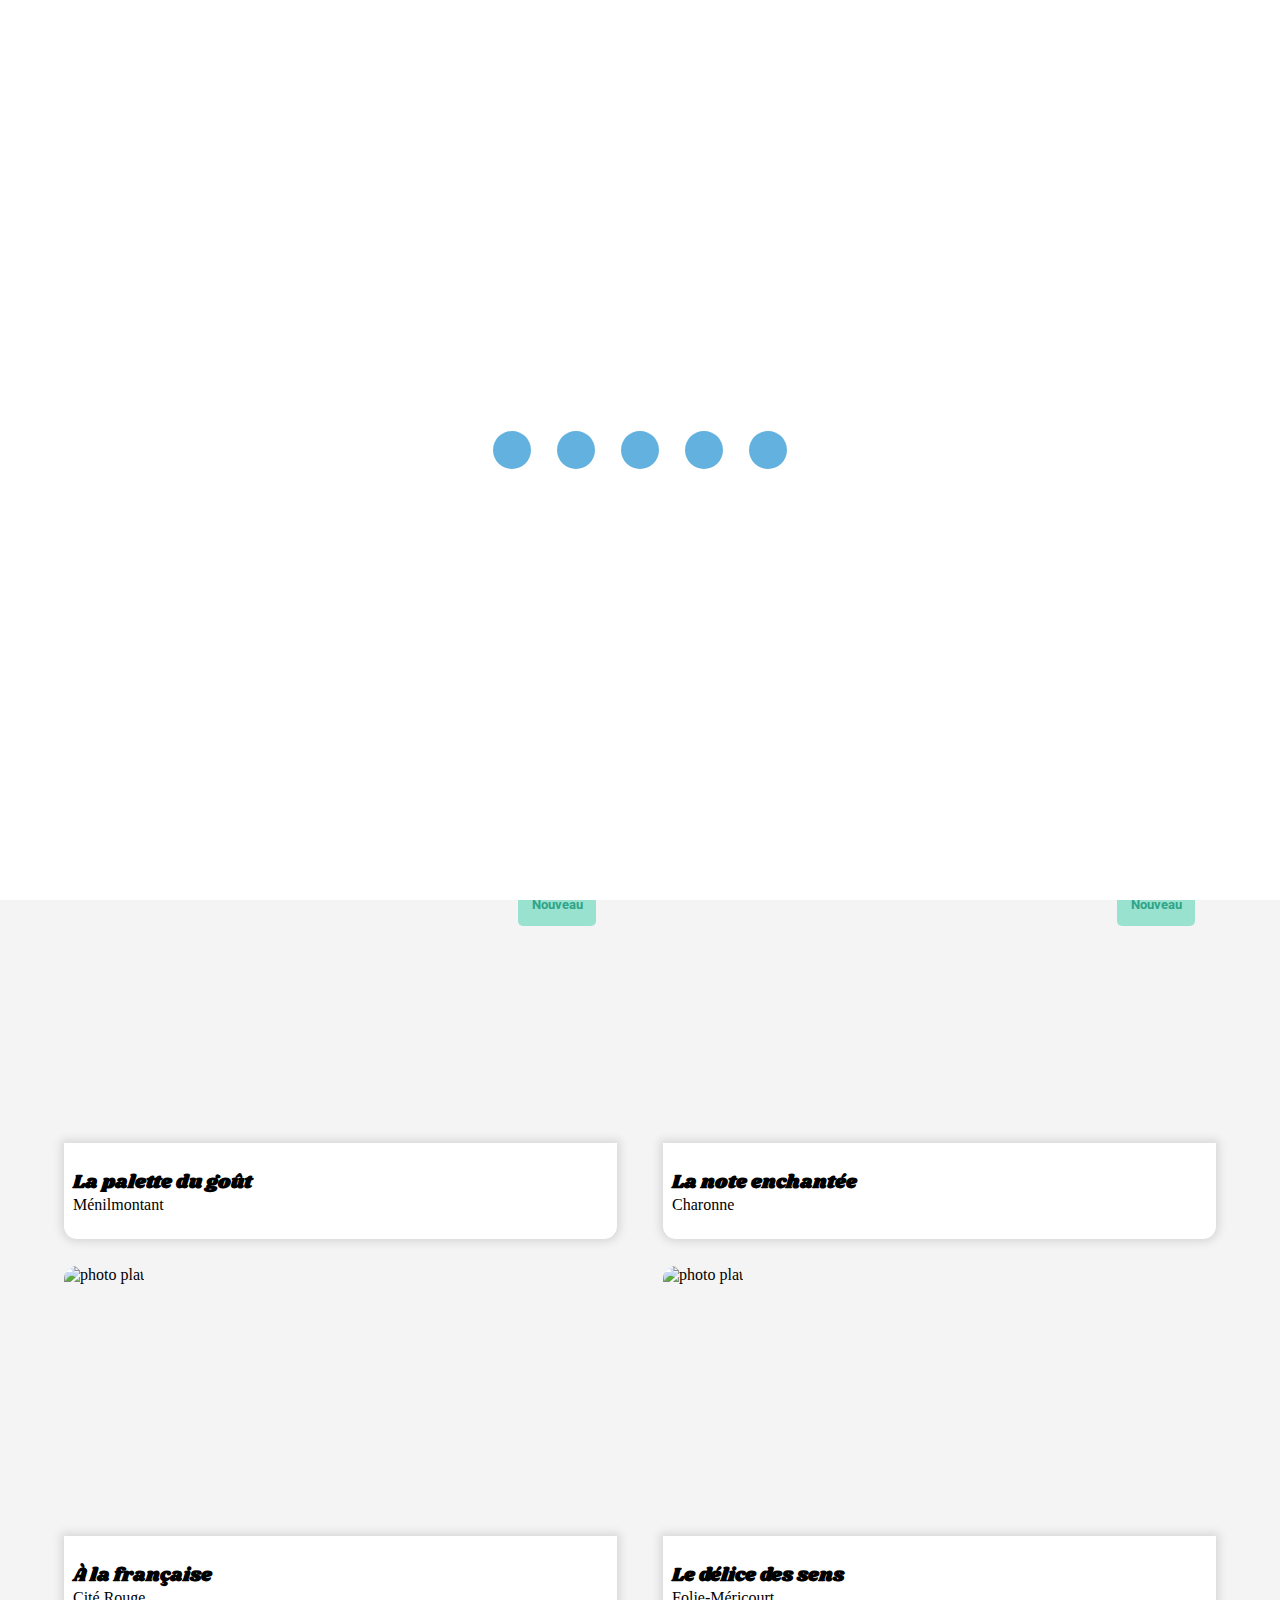
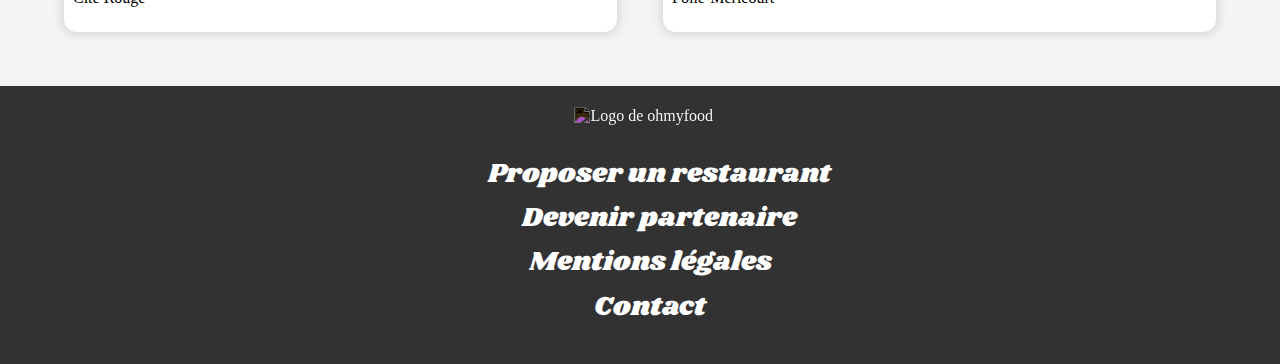
==== commit f5dc6bce: "fixed fonts" ====
--- a/index.html
+++ b/index.html
@@ -4,6 +4,9 @@
         <meta charset="utf-8" />
         <link rel="stylesheet" href="https://cdnjs.cloudflare.com/ajax/libs/font-awesome/5.15.3/css/all.min.css" integrity="sha512-iBBXm8fW90+nuLcSKlbmrPcLa0OT92xO1BIsZ+ywDWZCvqsWgccV3gFoRBv0z+8dLJgyAHIhR35VZc2oM/gI1w==" crossorigin="anonymous"/>
         <link rel="stylesheet" href="styles/styles.css"/>
+        <link rel="preconnect" href="https://fonts.gstatic.com">
+        <link href="https://fonts.googleapis.com/css2?family=Shrikhand&display=swap" rel="stylesheet"> 
+        <link href="https://fonts.googleapis.com/css2?family=Roboto:wght@100;300;400;500;700&display=swap" rel="stylesheet"> 
         <meta name="viewport" content="width=device-width, initial-scale=1.0" />
         <title>ohmyfood</title>
     </head>
